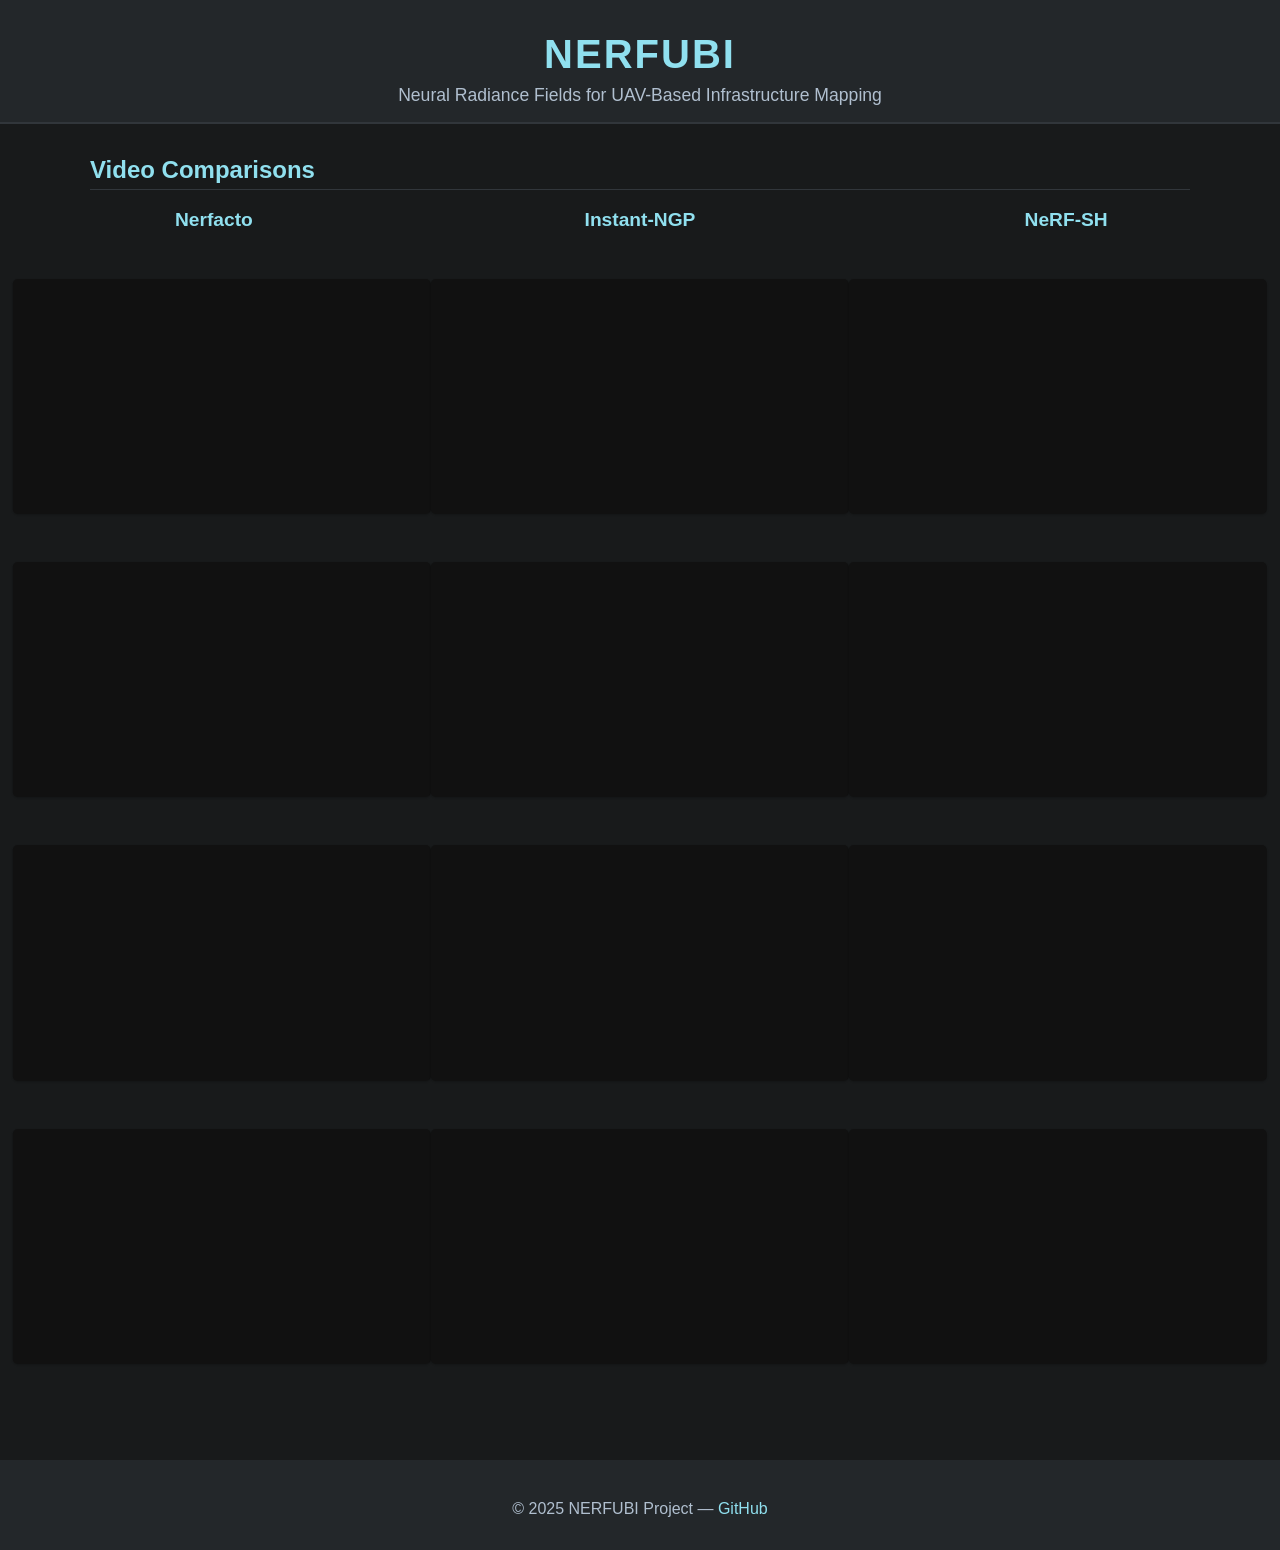
==== index.html @ c8dc612a "d" ====
<!DOCTYPE html>
<html lang="en">
<head>
    <meta charset="UTF-8">
    <meta name="viewport" content="width=device-width, initial-scale=1.0">
    <title>NERFUBI – NeRF Model Comparison</title>
    <link rel="stylesheet" href="styles.css">
    <script type="importmap">
    {
      "imports": {
        "three": "https://unpkg.com/three@0.154.0/build/three.module.js",
        "three/examples/jsm/controls/OrbitControls": "https://unpkg.com/three@0.154.0/examples/jsm/controls/OrbitControls.js",
        "three/examples/jsm/loaders/PLYLoader": "https://unpkg.com/three@0.154.0/examples/jsm/loaders/PLYLoader.js"
      }
    }
    </script>
</head>
<body>
    <header>
        <div class="header-content">
            <h1>NERFUBI</h1>
            <p class="subtitle">Neural Radiance Fields for UAV-Based Infrastructure Mapping</p>
        </div>

    </header>

    <main>
        

        <section id="videos">
            <h2>Video Comparisons</h2>
            <div class="video-comparison-table">
                <!-- Cabeçalho dos modelos -->
                <div class="video-row header">
                    <div> <strong>Nerfacto</strong> </div>
                    <div> <strong>Instant-NGP</strong> </div>
                    <div> <strong>NeRF-SH</strong> </div>
                </div>
                <!-- Cena 1 -->
                <div class="video-row">
                    <video muted playsinline poster="images/nerfacto-thumb.png" autoplay loop>
                        <source src="videos/nerfacto6fase_uno.mp4" type="video/mp4">
                    </video>
                    <video muted playsinline poster="images/instant-ngp-thumb.png" autoplay loop>
                        <source src="videos/instant-6fase_uno.mp4" type="video/mp4">
                    </video>
                    <video muted playsinline poster="images/nerfsh-thumb.png" autoplay loop>
                        <source src="videos/nerfsh-6fase_uno.mp4" type="video/mp4">
                    </video>
                </div>
                <!-- Cena 2 -->
                <div class="video-row">
                    <video muted playsinline poster="images/nerfacto-thumb.png" autoplay loop>
                        <source src="videos/nerfactoAviao2Min.mp4" type="video/mp4">
                    </video>
                    <video muted playsinline poster="images/instant-ngp-thumb.png" autoplay loop>
                        <source src="videos/instant-Aviao2Min.mp4" type="video/mp4">
                    </video>
                    <video muted playsinline poster="images/nerfsh-thumb.png" autoplay loop>
                        <source src="videos/nerfsh-Aviao2Min.mp4" type="video/mp4">
                    </video>
                </div>
                <!-- Cena 3 -->
                <div class="video-row">
                    <video muted playsinline poster="images/nerfacto-thumb.png" autoplay loop>
                        <source src="videos/nerfactoTorre.mp4" type="video/mp4">
                    </video>
                    <video muted playsinline poster="images/instant-ngp-thumb.png" autoplay loop>
                        <source src="videos/instant-torrestantonio.mp4" type="video/mp4">
                    </video>
                    <video muted playsinline poster="images/nerfsh-thumb.png" autoplay loop>
                        <source src="videos/nerfsh-TorreStAntonio.mp4" type="video/mp4">
                    </video>
                </div>
                <!-- Cena 4 -->
                <div class="video-row">
                    <video muted playsinline poster="images/nerfacto-thumb.png" autoplay loop>
                        <source src="videos/nerfacoIgreja.mp4" type="video/mp4">
                    </video>
                    <video muted playsinline poster="images/instant-ngp-thumb.png" autoplay loop>
                        <source src="videos/instant-igrejaUBI.mp4" type="video/mp4">
                    </video>
                    <video muted playsinline poster="images/nerfsh-thumb.png" autoplay loop>
                        <source src="videos/nerfsh-igrejaUBI.mp4" type="video/mp4">
                    </video>
                </div>
            </div>
        </section>
    </main>

    <footer>
        <p>&copy; 2025 NERFUBI Project &mdash; <a href="https://github.com/yourusername/nerf-model-comparison-site" target="_blank">GitHub</a></p>
    </footer>

<script>
document.addEventListener("DOMContentLoaded", function() {
    const videosSection = document.getElementById('videos');
    const videos = videosSection.querySelectorAll('video');
    let played = false;

    function playAllVideos() {
        if (played) return;
        videos.forEach(video => {
            video.currentTime = 0;
            video.play();
        });
        played = true;
    }

    // Usa IntersectionObserver para detetar quando a secção aparece no ecrã
    const observer = new IntersectionObserver(entries => {
        entries.forEach(entry => {
            if (entry.isIntersecting) {
                playAllVideos();
            }
        });
    }, { threshold: 0.3 });

    observer.observe(videosSection);
});
</script>
</body>
</html>
---- styles.css ----
body {
    font-family: 'Segoe UI', Arial, sans-serif;
    margin: 0;
    background: #181a1b;
    color: #f2f2f2;
}

header {
    background: #23272a;
    padding: 2rem 0 1rem 0;
    text-align: center;
    border-bottom: 2px solid #31363b;
}

.header-content h1 {
    margin: 0;
    font-size: 2.5rem;
    letter-spacing: 2px;
    color: #90e0ef;
}

.subtitle {
    margin: 0.5rem 0 0 0;
    font-size: 1.1rem;
    color: #b0bfcf;
}

nav {
    margin-top: 1rem;
}

nav a {
    color: #90e0ef;
    margin: 0 1.5rem;
    text-decoration: none;
    font-weight: bold;
    font-size: 1.1rem;
    transition: color 0.2s;
}

nav a:hover {
    color: #48cae4;
}

main {
    max-width: 1100px;
    margin: 2rem auto;
    padding: 0 1rem;
}

section {
    margin-bottom: 3rem;
}

h2 {
    color: #90e0ef;
    border-bottom: 1px solid #31363b;
    padding-bottom: 0.3rem;
    margin-bottom: 1.2rem;
}

.comparison-row {
    display: flex;
    gap: 2rem;
    justify-content: center;
    flex-wrap: wrap;
}

.comparison-row div {
    background: #23272a;
    border-radius: 10px;
    padding: 1rem;
    text-align: center;
    box-shadow: 0 2px 8px #0004;
    min-width: 250px;
    flex: 1 1 250px;
}

.comparison-row img, .comparison-row video {
    max-width: 320px;
    border-radius: 8px;
    margin-top: 0.5rem;
    background: #111;
    box-shadow: 0 1px 6px #0006;
}

#mesh-container {
    width: 100%;
    max-width: 600px;
    height: 400px;
    margin: 0 auto;
    background: #111;
    border-radius: 10px;
    box-shadow: 0 2px 8px #0004;
}

.mesh-note {
    text-align: center;
    color: #aaa;
    font-size: 0.95em;
    margin-top: 0.5rem;
}

footer {
    background: #23272a;
    color: #b0bfcf;
    text-align: center;
    padding: 1.5rem 0 1rem 0;
    margin-top: 2rem;
    font-size: 1em;
}

footer a {
    color: #90e0ef;
    text-decoration: none;
}

footer a:hover {
    text-decoration: underline;
}

.video-comparison-table {
    display: flex;
    flex-direction: column;
    gap: 0;
    margin-bottom: 0;
    width: 98vw;  
    max-width: 100vw;
    margin-left: 50%;
    transform: translateX(-50%);
    padding: 0;
}

.video-row {
    display: flex;
    gap: 0;
    justify-content: center;
    align-items: center;
    margin-bottom: 3rem;
    width: 100%;
}

.video-row.header {
    font-size: 1.2rem;
    color: #90e0ef;
    text-align: center;
    gap: 1.5rem;
}

.video-row > div {
    flex: 1 1 0;
}

.video-row video {
    width: 100%;
    max-width: 1000px;
    min-width: 400px;
    aspect-ratio: 16/9;
    height: auto;
    border-radius: 5px;
    background: #111;
    box-shadow: 0 1px 2px #0003; /* ainda mais reduzido */
    margin-bottom: 0;
    object-fit: cover;
    display: block;
}
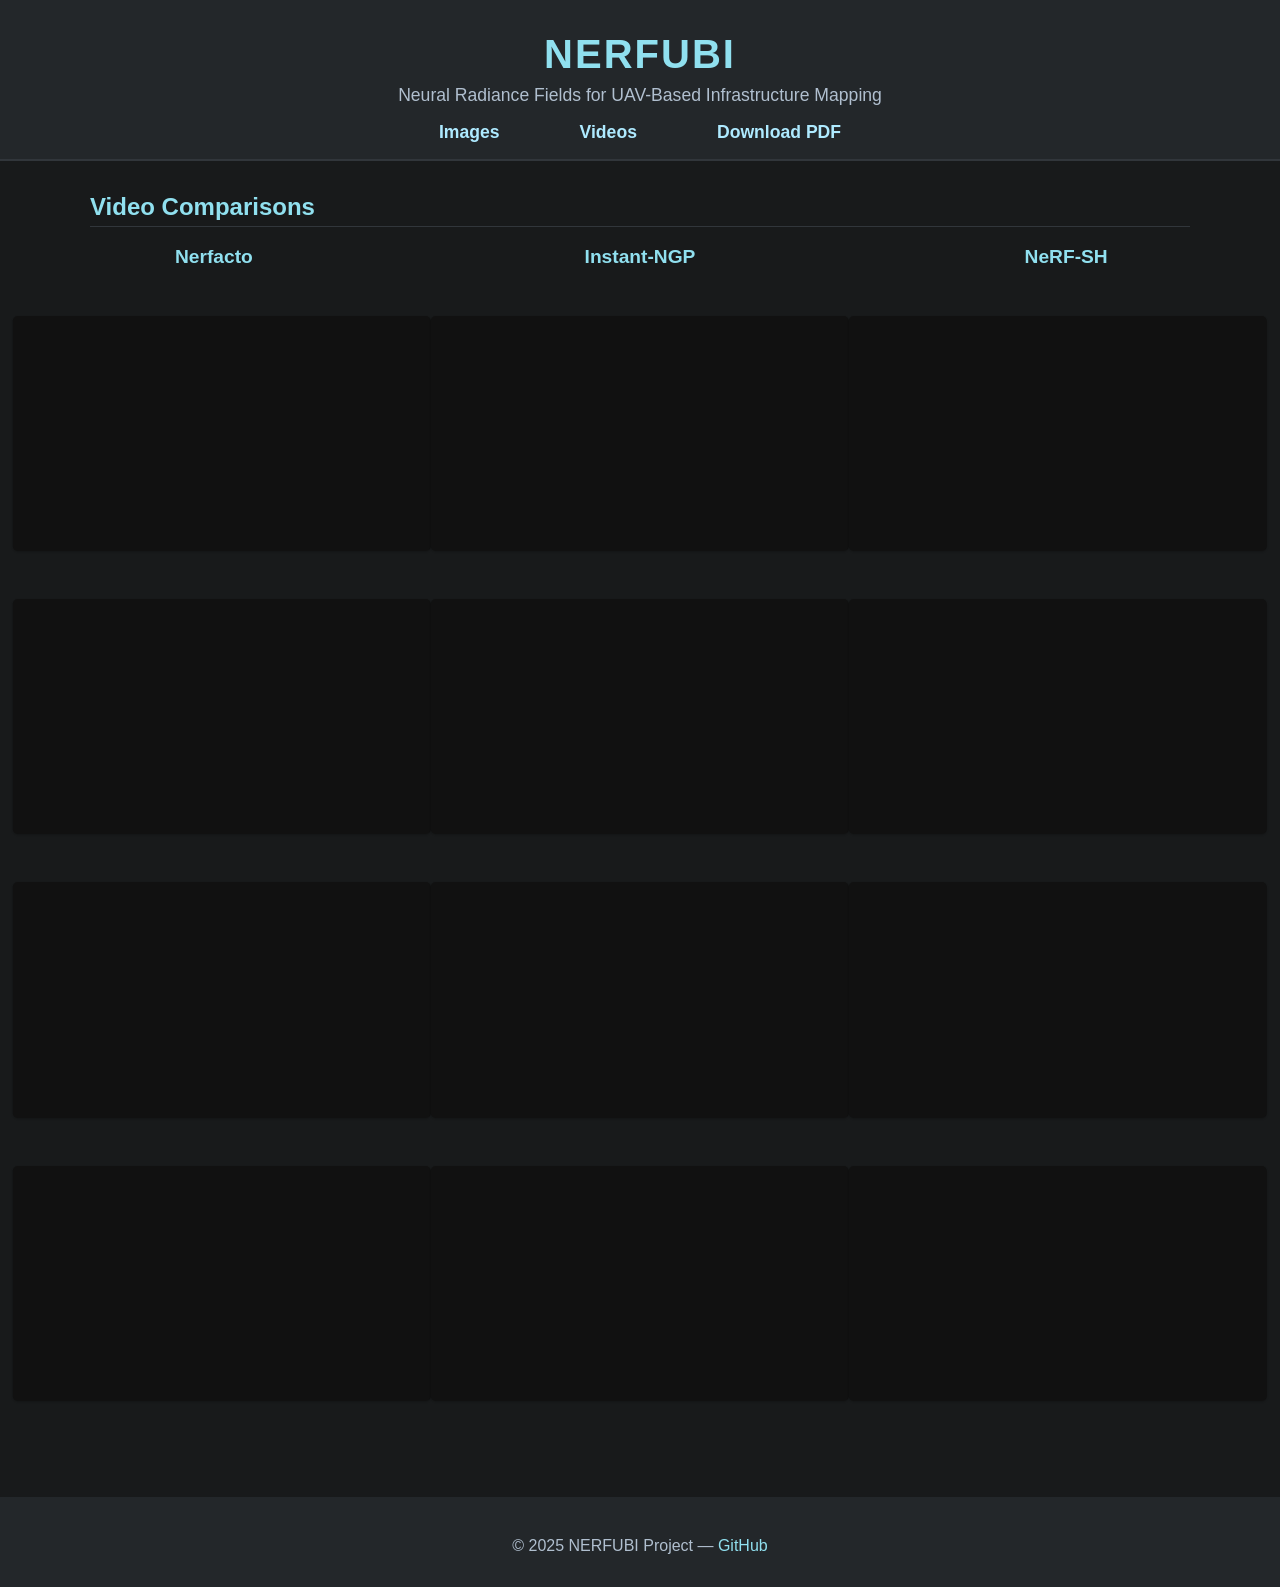
==== commit e5d979e5: "images forgotten" ====
--- a/index.html
+++ b/index.html
@@ -22,8 +22,17 @@
             <p class="subtitle">Neural Radiance Fields for UAV-Based Infrastructure Mapping</p>
         </div>
 
+        <nav>
+            <a href="images.html" target="_blank">Images</a>
+            <a href="#videos">Videos</a>
+            <a href="49731_66.pdf" download>Download PDF </a>
+
+        </nav>
+
+
     </header>
 
+    
     <main>
         
 
@@ -89,7 +98,7 @@
     </main>
 
     <footer>
-        <p>&copy; 2025 NERFUBI Project &mdash; <a href="https://github.com/yourusername/nerf-model-comparison-site" target="_blank">GitHub</a></p>
+        <p>&copy; 2025 NERFUBI Project &mdash; <a href="https://github.com/Ydigit" target="_blank">GitHub</a></p>
     </footer>
 
 <script>
--- a/styles.css
+++ b/styles.css
@@ -164,3 +164,18 @@
     object-fit: cover;
     display: block;
 }
+
+
+nav {
+    display: flex;
+    justify-content: center;
+    gap: 2em; /* espaçamento entre links */
+    margin-top: 1em;
+}
+
+nav a {
+    text-decoration: none;
+    color: #aeeaff;
+    font-weight: bold;
+    font-size: 1.1em;
+}
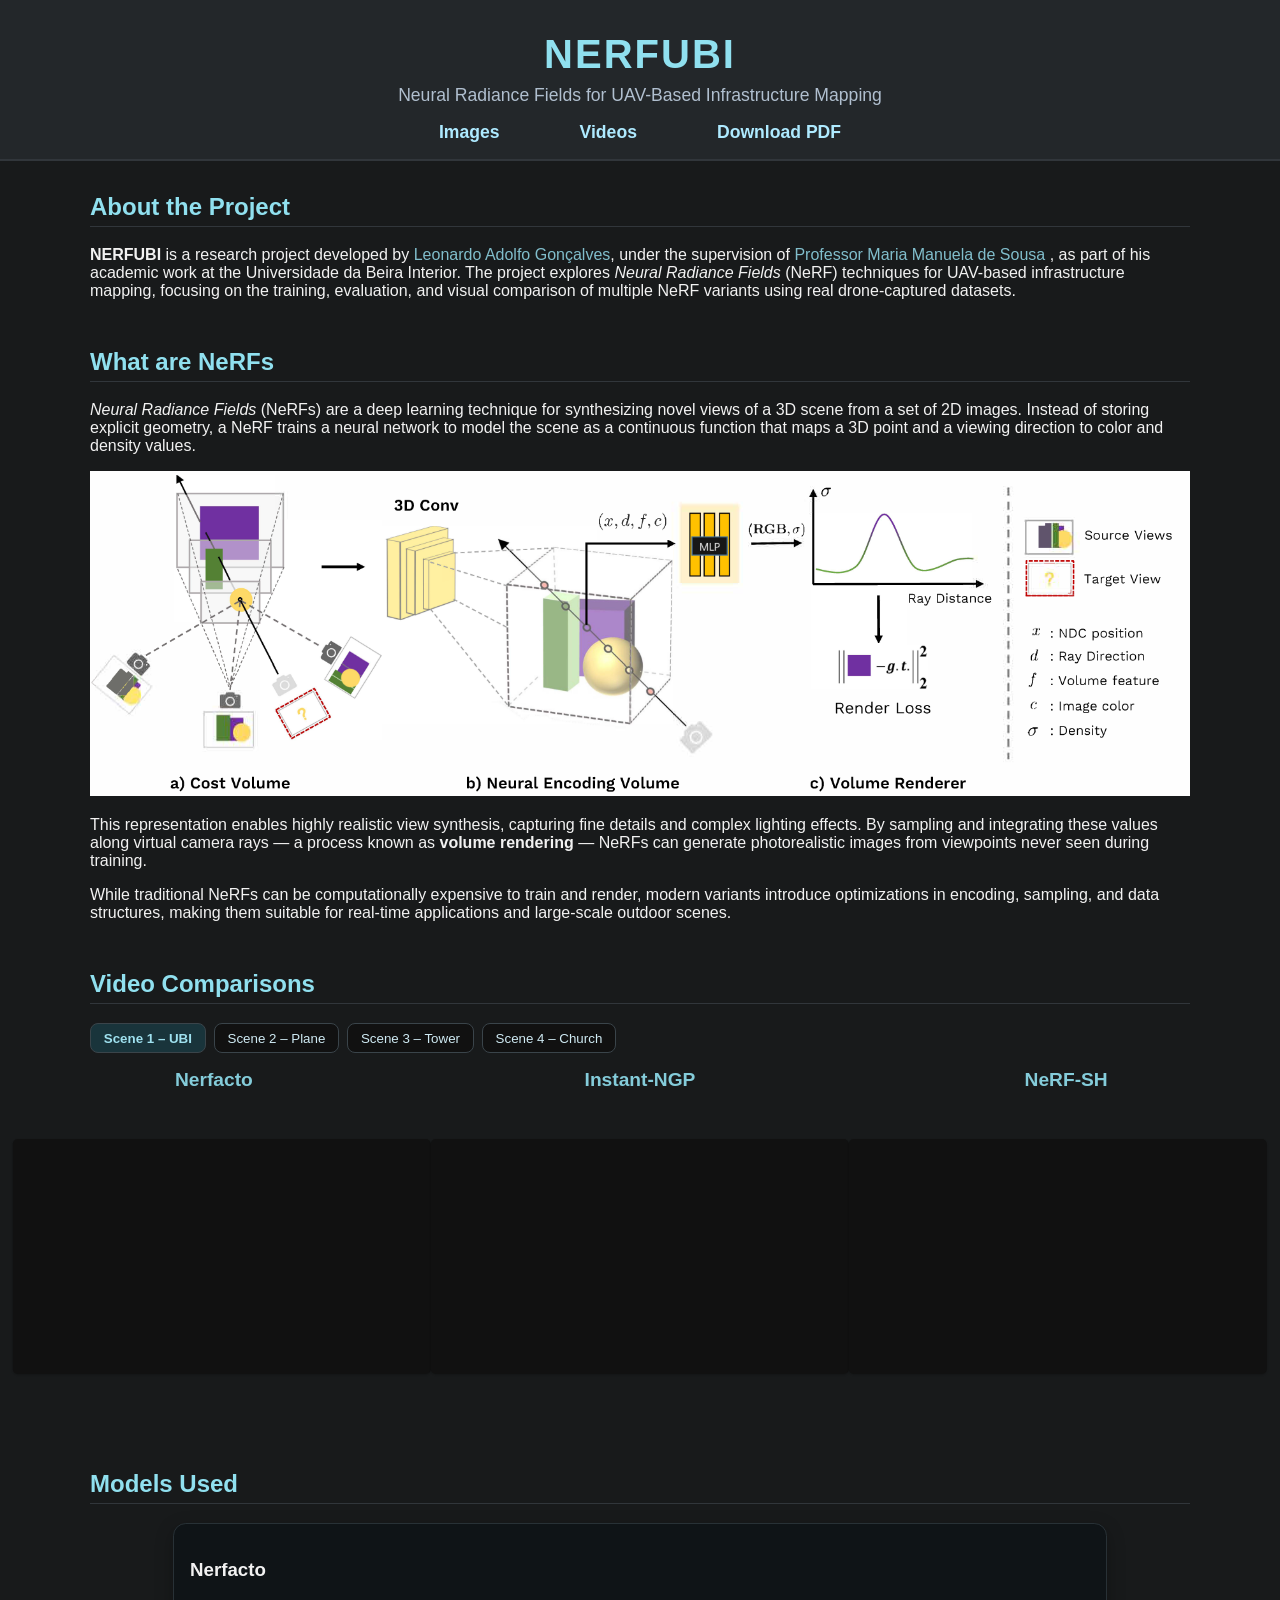
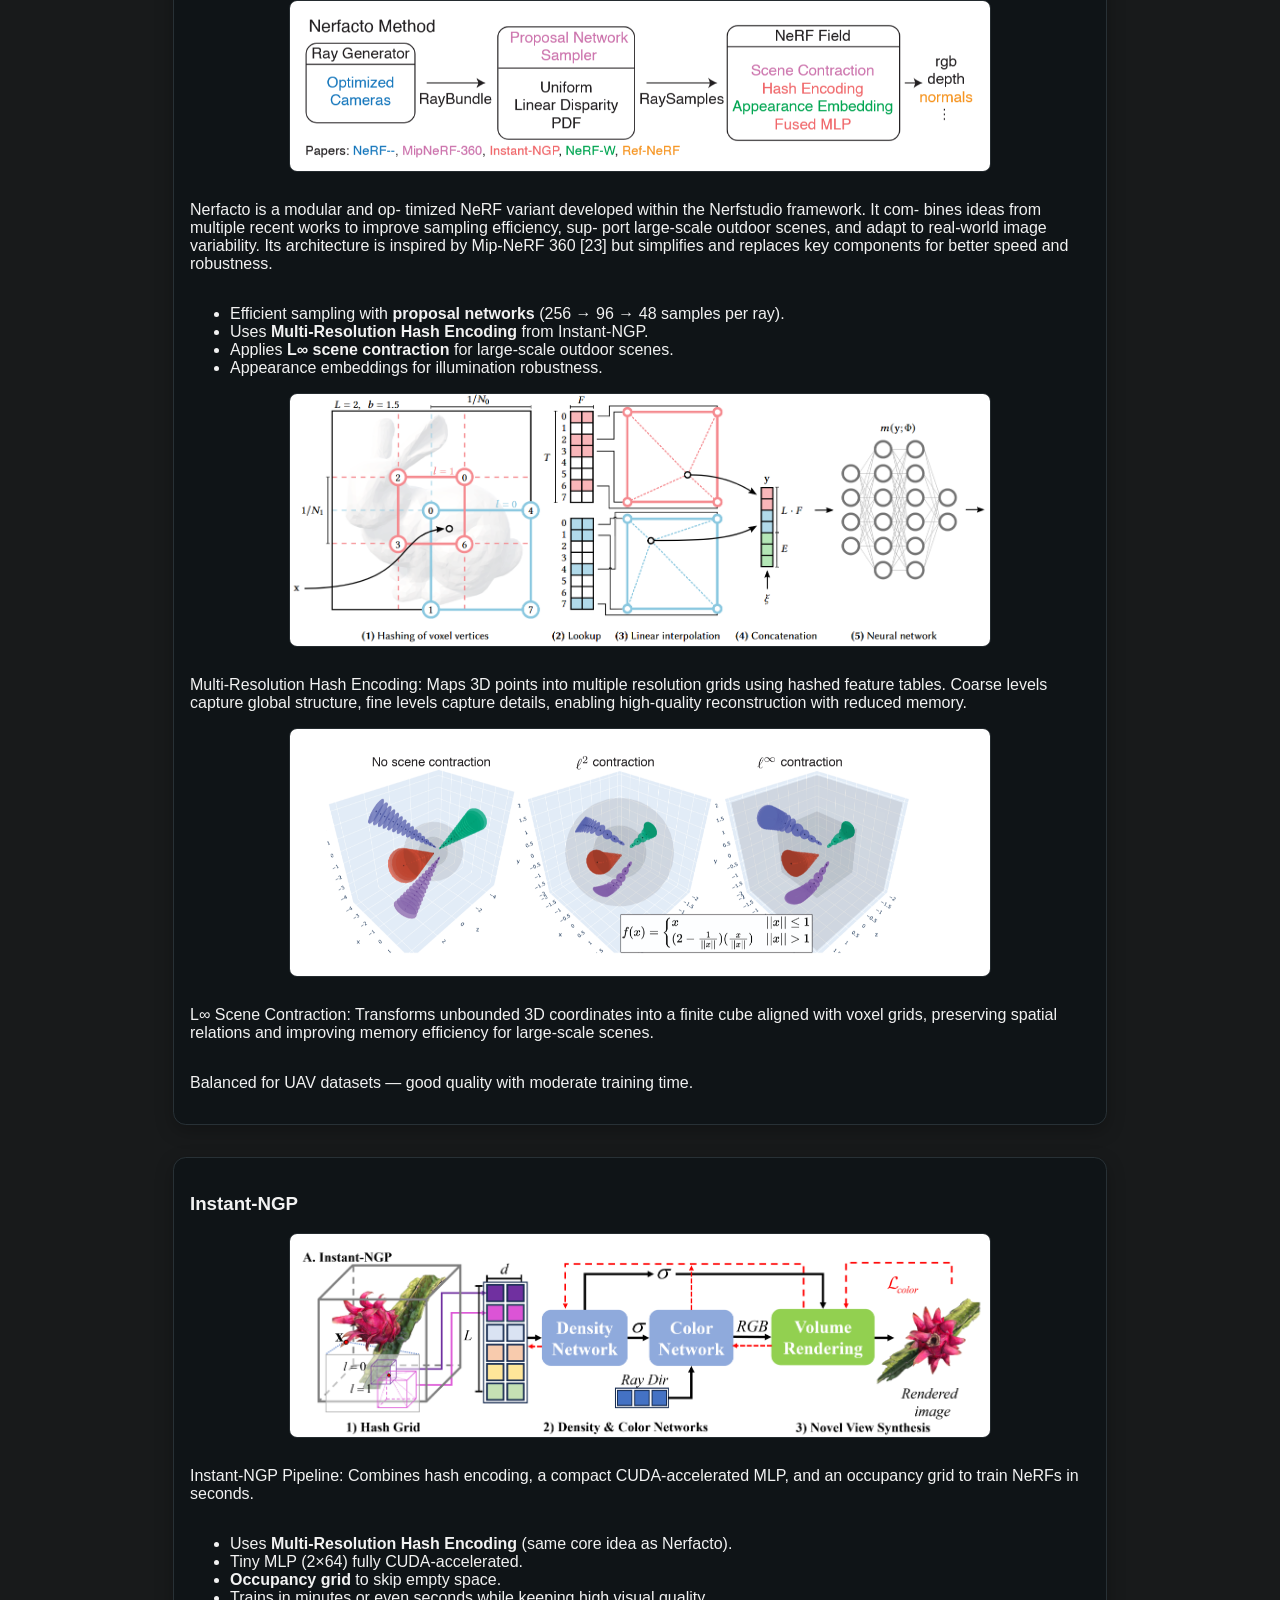
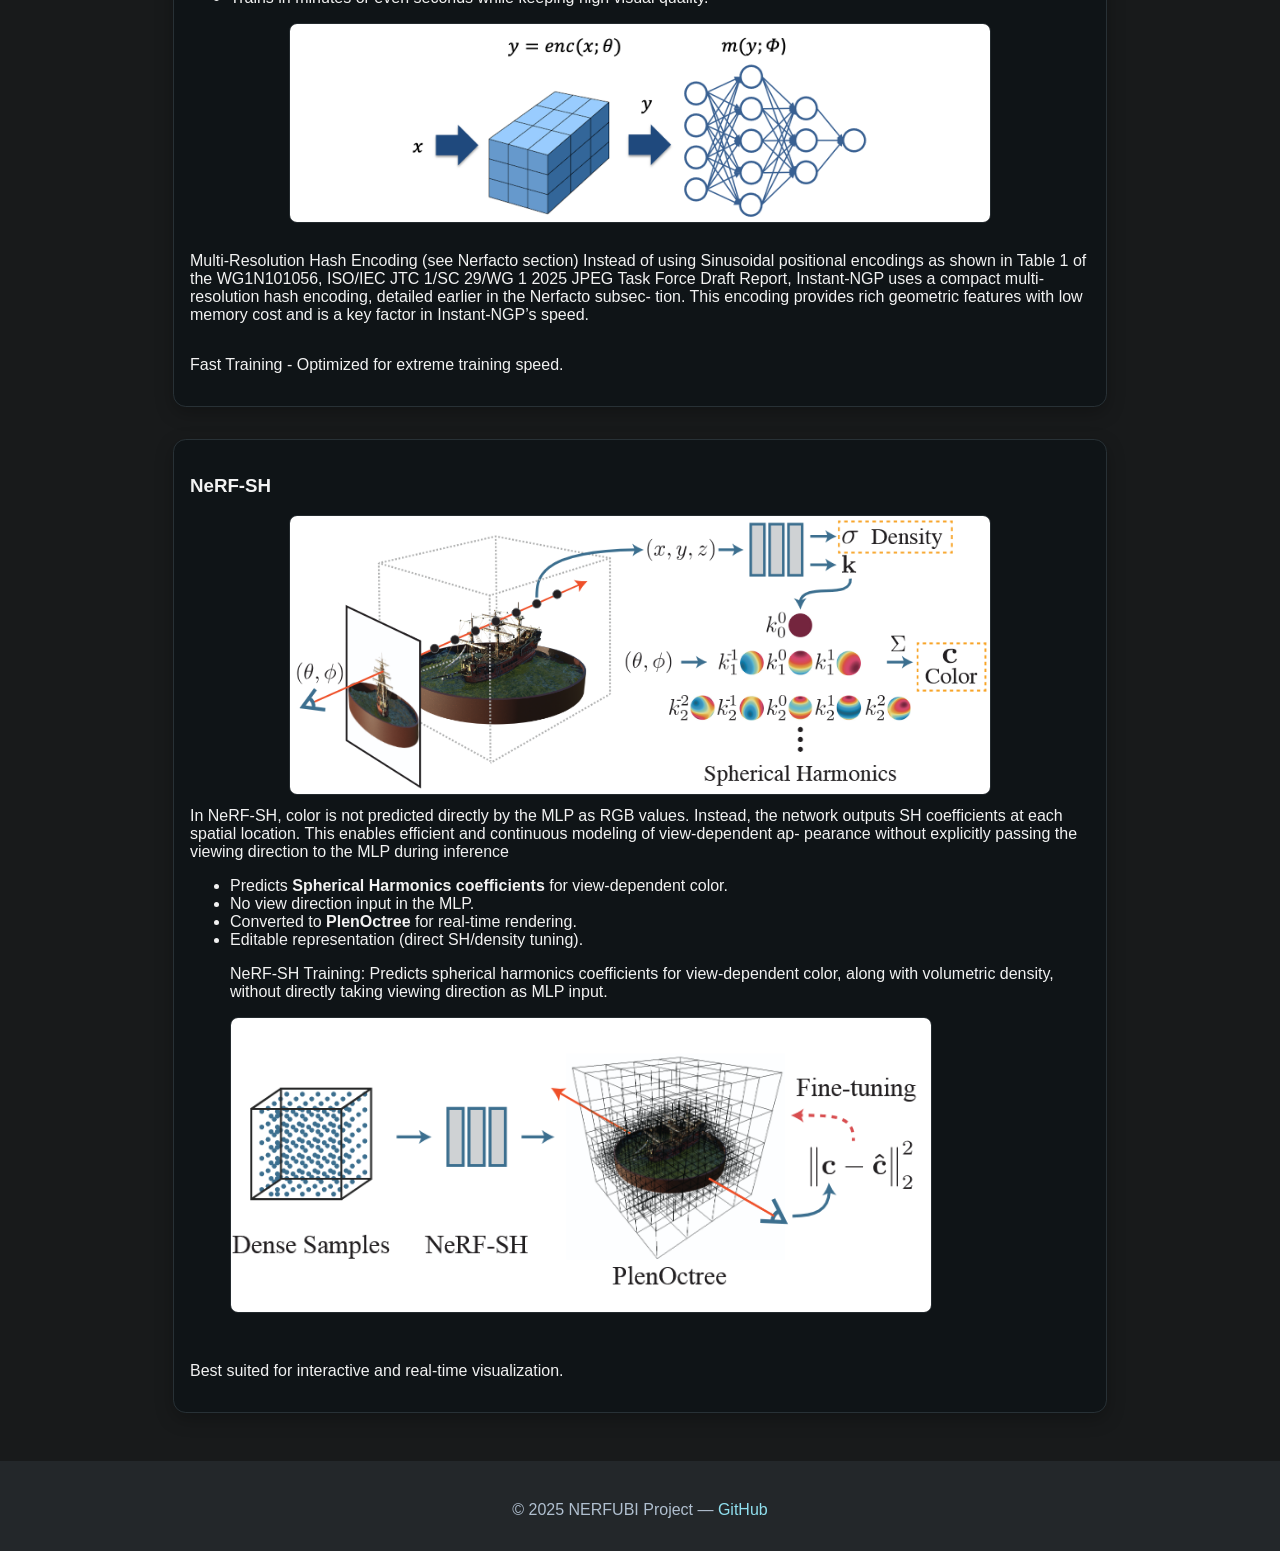
==== commit b51be659: "added img and expl" ====
--- a/index.html
+++ b/index.html
@@ -1,132 +1,309 @@
 <!DOCTYPE html>
 <html lang="en">
 <head>
-    <meta charset="UTF-8">
-    <meta name="viewport" content="width=device-width, initial-scale=1.0">
-    <title>NERFUBI – NeRF Model Comparison</title>
-    <link rel="stylesheet" href="styles.css">
-    <script type="importmap">
-    {
-      "imports": {
-        "three": "https://unpkg.com/three@0.154.0/build/three.module.js",
-        "three/examples/jsm/controls/OrbitControls": "https://unpkg.com/three@0.154.0/examples/jsm/controls/OrbitControls.js",
-        "three/examples/jsm/loaders/PLYLoader": "https://unpkg.com/three@0.154.0/examples/jsm/loaders/PLYLoader.js"
-      }
+  <meta charset="UTF-8" />
+  <meta name="viewport" content="width=device-width, initial-scale=1.0"/>
+  <title>NERFUBI – NeRF Model Comparison</title>
+  <link rel="stylesheet" href="styles.css"/>
+
+  <!-- (mantive o importmap se precisares noutras páginas) -->
+  <script type="importmap">
+  {
+    "imports": {
+      "three": "https://unpkg.com/three@0.154.0/build/three.module.js",
+      "three/examples/jsm/controls/OrbitControls": "https://unpkg.com/three@0.154.0/examples/jsm/controls/OrbitControls.js",
+      "three/examples/jsm/loaders/PLYLoader": "https://unpkg.com/three@0.154.0/examples/jsm/loaders/PLYLoader.js"
     }
-    </script>
+  }
+  </script>
+
+  <!-- pequenos estilos para as tabs -->
+  <style>
+    .scene-tabs{display:flex;gap:.5rem;flex-wrap:wrap;margin:1rem 0}
+    .scene-tabs .tab{padding:.4rem .8rem;border:1px solid #3a444a;border-radius:.5rem;background:#111;color:#cfeaf3;cursor:pointer}
+    .scene-tabs .tab.active{background:#19343b;color:#9fe1ef;font-weight:700}
+    .video-row.header{font-weight:700;opacity:.9}
+  </style>
 </head>
 <body>
-    <header>
-        <div class="header-content">
-            <h1>NERFUBI</h1>
-            <p class="subtitle">Neural Radiance Fields for UAV-Based Infrastructure Mapping</p>
-        </div>
-
-        <nav>
-            <a href="images.html" target="_blank">Images</a>
-            <a href="#videos">Videos</a>
-            <a href="49731_66.pdf" download>Download PDF </a>
-
-        </nav>
-
-
-    </header>
-
-    
-    <main>
+<header>
+  <div class="header-content">
+    <h1>NERFUBI</h1>
+    <p class="subtitle">Neural Radiance Fields for UAV-Based Infrastructure Mapping</p>
+  </div>
+  <nav>
+    <a href="images.html" target="_blank">Images</a>
+    <a href="index.html">Videos</a>
+    <a href="49731_66.pdf" download>Download PDF</a>
+  </nav>
+</header>
+
+<main>
+
+<section id="intro">
+  <h2>About the Project</h2>
+<p>
+  <strong>NERFUBI</strong> is a research project developed by 
+  <a href="https://www.linkedin.com/in/leonardo-gon%C3%A7alves-0869631b1/">Leonardo Adolfo Gonçalves</a>, 
+  under the supervision of 
+  <a href="https://cienciavitae.pt/0515-7E9C-B97F" target="_blank" rel="noopener noreferrer">
+    Professor Maria Manuela de Sousa
+  </a>, 
+  as part of his academic work at the Universidade da Beira Interior. 
+  The project explores <em>Neural Radiance Fields</em> (NeRF) techniques for UAV-based infrastructure mapping, 
+  focusing on the training, evaluation, and visual comparison of multiple NeRF variants using real drone-captured datasets.
+</p>
+</section>
+<section id="nerfexpl">
+  <h2>What are NeRFs</h2>
+  <p>
+    <em>Neural Radiance Fields</em> (NeRFs) are a deep learning technique for synthesizing novel views of a 3D scene from a set of 2D images. 
+    Instead of storing explicit geometry, a NeRF trains a neural network to model the scene as a continuous function that maps a 3D point and a viewing direction to color and density values.
+  </p>
+  <img src="models/pipeline.png">
+  <p>
+    This representation enables highly realistic view synthesis, capturing fine details and complex lighting effects. 
+    By sampling and integrating these values along virtual camera rays — a process known as <strong>volume rendering</strong> — NeRFs can generate photorealistic images from viewpoints never seen during training.
+  </p>
+  <p>
+    While traditional NeRFs can be computationally expensive to train and render, modern variants introduce optimizations in encoding, sampling, and data structures, 
+    making them suitable for real-time applications and large-scale outdoor scenes.
+  </p>
+</section>
+
+
+
+  <section id="videos">
+    <h2>Video Comparisons</h2>
+
+    <!-- Tabs para escolher a cena -->
+    <div class="scene-tabs">
+      <button class="tab active" data-scene="1">Scene 1 – UBI</button>
+      <button class="tab" data-scene="2">Scene 2 – Plane</button>
+      <button class="tab" data-scene="3">Scene 3 – Tower</button>
+      <button class="tab" data-scene="4">Scene 4 – Church</button>
+    </div>
+
+    <div class="video-comparison-table">
+      <!-- Cabeçalho dos modelos -->
+      <div class="video-row header">
+        <div><strong>Nerfacto</strong></div>
+        <div><strong>Instant-NGP</strong></div>
+        <div><strong>NeRF-SH</strong></div>
+      </div>
+
+      <!-- Cena 1 -->
+      <div class="video-row" data-scene="1">
+        <video class="cmp-video" muted playsinline loop preload="none"
+               poster="images/nerfacto-thumb.png" data-src="videos/nerfacto6fase_uno.mp4"></video>
+        <video class="cmp-video" muted playsinline loop preload="none"
+               poster="images/instant-ngp-thumb.png" data-src="videos/instant-6fase_uno.mp4"></video>
+        <video class="cmp-video" muted playsinline loop preload="none"
+               poster="images/nerfsh-thumb.png" data-src="videos/nerfsh-6fase_uno.mp4"></video>
+      </div>
+
+      <!-- Cena 2 -->
+      <div class="video-row" data-scene="2">
+        <video class="cmp-video" muted playsinline loop preload="none"
+               poster="images/nerfacto-thumb.png" data-src="videos/nerfactoAviao2Min.mp4"></video>
+        <video class="cmp-video" muted playsinline loop preload="none"
+               poster="images/instant-ngp-thumb.png" data-src="videos/instant-Aviao2Min.mp4"></video>
+        <video class="cmp-video" muted playsinline loop preload="none"
+               poster="images/nerfsh-thumb.png" data-src="videos/nerfsh-Aviao2Min.mp4"></video>
+      </div>
+
+      <!-- Cena 3 -->
+      <div class="video-row" data-scene="3">
+        <video class="cmp-video" muted playsinline loop preload="none"
+               poster="images/nerfacto-thumb.png" data-src="videos/nerfactoTorre.mp4"></video>
+        <video class="cmp-video" muted playsinline loop preload="none"
+               poster="images/instant-ngp-thumb.png" data-src="videos/instant-torrestantonio.mp4"></video>
+        <video class="cmp-video" muted playsinline loop preload="none"
+               poster="images/nerfsh-thumb.png" data-src="videos/nerfsh-TorreStAntonio.mp4"></video>
+      </div>
+
+      <!-- Cena 4 -->
+      <div class="video-row" data-scene="4">
+        <video class="cmp-video" muted playsinline loop preload="none"
+               poster="images/nerfacto-thumb.png" data-src="videos/nerfacoIgreja.mp4"></video>
+        <video class="cmp-video" muted playsinline loop preload="none"
+               poster="images/instant-ngp-thumb.png" data-src="videos/instant-igrejaUBI.mp4"></video>
+        <video class="cmp-video" muted playsinline loop preload="none"
+               poster="images/nerfsh-thumb.png" data-src="videos/nerfsh-igrejaUBI.mp4"></video>
+      </div>
+    </div>
+  </section>
+
+
+  <section id="models" aria-labelledby="models-title">
+  <h2 id="models-title">Models Used</h2>
+
+  <div class="model-grid">
+    <!-- Nerfacto -->
+    <article class="model-card">
+      
+      <h3>Nerfacto</h3>
+      <img src="models/nerfacto-workflow.png" alt="Nerfacto Pipeline">
+      <p>
+        Nerfacto is a modular and op-
+        timized NeRF variant developed within the Nerfstudio framework. It com-
+        bines ideas from multiple recent works to improve sampling efficiency, sup-
+        port large-scale outdoor scenes, and adapt to real-world image variability. Its
+        architecture is inspired by Mip-NeRF 360 [23] but simplifies and replaces key
+        components for better speed and robustness.
+      </p>
+      <ul>
+        <li>Efficient sampling with <strong>proposal networks</strong> (256 → 96 → 48 samples per ray).</li>
+        <li>Uses <strong>Multi-Resolution Hash Encoding</strong> from Instant-NGP.</li>
+        <li>Applies <strong>L∞ scene contraction</strong> for large-scale outdoor scenes.</li>
+        <li>Appearance embeddings for illumination robustness.</li>
+      </ul>
+      <img src="models/HashEnconding.png" alt="Multi-Resolution Hash Encoding" loading="lazy">
+      <p>Multi-Resolution Hash Encoding: Maps 3D points into multiple resolution grids using hashed feature tables.
+         Coarse levels capture global structure, fine levels capture details, enabling high-quality reconstruction with reduced memory.</p>
+      <img src="models/SceneContraction.png" alt="L∞ Scene Contraction" loading="lazy">
+      <p>
+        L∞ Scene Contraction: Transforms unbounded 3D coordinates into a finite cube aligned with voxel grids, preserving spatial relations and improving memory efficiency for large-scale scenes.
+      </p>
+      <p class="tagline">Balanced for UAV datasets — good quality with moderate training time.</p>
+    </article>
+
+    <!-- Instant-NGP -->
+    <article class="model-card">
         
-
-        <section id="videos">
-            <h2>Video Comparisons</h2>
-            <div class="video-comparison-table">
-                <!-- Cabeçalho dos modelos -->
-                <div class="video-row header">
-                    <div> <strong>Nerfacto</strong> </div>
-                    <div> <strong>Instant-NGP</strong> </div>
-                    <div> <strong>NeRF-SH</strong> </div>
-                </div>
-                <!-- Cena 1 -->
-                <div class="video-row">
-                    <video muted playsinline poster="images/nerfacto-thumb.png" autoplay loop>
-                        <source src="videos/nerfacto6fase_uno.mp4" type="video/mp4">
-                    </video>
-                    <video muted playsinline poster="images/instant-ngp-thumb.png" autoplay loop>
-                        <source src="videos/instant-6fase_uno.mp4" type="video/mp4">
-                    </video>
-                    <video muted playsinline poster="images/nerfsh-thumb.png" autoplay loop>
-                        <source src="videos/nerfsh-6fase_uno.mp4" type="video/mp4">
-                    </video>
-                </div>
-                <!-- Cena 2 -->
-                <div class="video-row">
-                    <video muted playsinline poster="images/nerfacto-thumb.png" autoplay loop>
-                        <source src="videos/nerfactoAviao2Min.mp4" type="video/mp4">
-                    </video>
-                    <video muted playsinline poster="images/instant-ngp-thumb.png" autoplay loop>
-                        <source src="videos/instant-Aviao2Min.mp4" type="video/mp4">
-                    </video>
-                    <video muted playsinline poster="images/nerfsh-thumb.png" autoplay loop>
-                        <source src="videos/nerfsh-Aviao2Min.mp4" type="video/mp4">
-                    </video>
-                </div>
-                <!-- Cena 3 -->
-                <div class="video-row">
-                    <video muted playsinline poster="images/nerfacto-thumb.png" autoplay loop>
-                        <source src="videos/nerfactoTorre.mp4" type="video/mp4">
-                    </video>
-                    <video muted playsinline poster="images/instant-ngp-thumb.png" autoplay loop>
-                        <source src="videos/instant-torrestantonio.mp4" type="video/mp4">
-                    </video>
-                    <video muted playsinline poster="images/nerfsh-thumb.png" autoplay loop>
-                        <source src="videos/nerfsh-TorreStAntonio.mp4" type="video/mp4">
-                    </video>
-                </div>
-                <!-- Cena 4 -->
-                <div class="video-row">
-                    <video muted playsinline poster="images/nerfacto-thumb.png" autoplay loop>
-                        <source src="videos/nerfacoIgreja.mp4" type="video/mp4">
-                    </video>
-                    <video muted playsinline poster="images/instant-ngp-thumb.png" autoplay loop>
-                        <source src="videos/instant-igrejaUBI.mp4" type="video/mp4">
-                    </video>
-                    <video muted playsinline poster="images/nerfsh-thumb.png" autoplay loop>
-                        <source src="videos/nerfsh-igrejaUBI.mp4" type="video/mp4">
-                    </video>
-                </div>
-            </div>
-        </section>
-    </main>
-
-    <footer>
-        <p>&copy; 2025 NERFUBI Project &mdash; <a href="https://github.com/Ydigit" target="_blank">GitHub</a></p>
-    </footer>
+        <h3>Instant-NGP</h3>
+        <img src="models/Instant-ngp-pipeline.png" alt="Instant-NGP pipeline" loading="lazy">
+        <p>Instant-NGP Pipeline: Combines hash encoding, a compact CUDA-accelerated MLP, and an occupancy grid to train NeRFs in seconds.</p> 
+        <ul>
+        <li>Uses <strong>Multi-Resolution Hash Encoding</strong> (same core idea as Nerfacto).</li>
+        <li>Tiny MLP (2×64) fully CUDA-accelerated.</li>
+        <li><strong>Occupancy grid</strong> to skip empty space.</li>
+        <li>Trains in minutes or even seconds while keeping high visual quality.</li>
+      </ul>
+      <img src="models/instant.png" alt="Instant" loading="lazy">
+      <p>
+        Multi-Resolution Hash Encoding (see Nerfacto section)
+        Instead of using Sinusoidal positional encodings as shown in Table 1
+        of the WG1N101056, ISO/IEC JTC 1/SC 29/WG 1 2025 JPEG Task Force Draft Report, Instant-NGP uses a compact
+        multi-resolution hash encoding, detailed earlier in the Nerfacto subsec-
+        tion. This encoding provides rich geometric features
+        with low memory cost and is a key factor in Instant-NGP’s speed.
+      </p>
+      <p class="tagline">Fast Training - Optimized for extreme training speed.</p>
+    </article>
+
+    <!-- NeRF-SH -->
+    <article class="model-card">
+        <h3>NeRF-SH</h3>
+        <img src="models/nerf-sh-training.png" alt="NeRF-SH training" loading="lazy">
+        In NeRF-SH, color is not predicted directly by the MLP as RGB values.
+        Instead, the network outputs SH coefficients at each spatial location.
+        This enables efficient and continuous modeling of view-dependent ap-
+        pearance without explicitly passing the viewing direction to the MLP
+        during inference
+        <ul>
+            <li>Predicts <strong>Spherical Harmonics coefficients</strong> for view-dependent color.</li>
+            <li>No view direction input in the MLP.</li>
+            <li>Converted to <strong>PlenOctree</strong> for real-time rendering.</li>
+            <li>Editable representation (direct SH/density tuning).</li>
+            <p>NeRF-SH Training: Predicts spherical harmonics coefficients for view-dependent color, along with volumetric density, without directly taking viewing direction as MLP input.</p>
+            <img src="models/conversion-to-plenOctree.png" alt="Conversion to PlenOctree" loading="lazy">
+
+      </ul>
+      <p class="tagline">Best suited for interactive and real-time visualization.</p>
+    </article>
+  </div>
+</section>
+
+
+</main>
+
+<footer>
+  <p>&copy; 2025 NERFUBI Project &mdash; <a href="https://github.com/Ydigit" target="_blank">GitHub</a></p>
+</footer>
 
 <script>
-document.addEventListener("DOMContentLoaded", function() {
-    const videosSection = document.getElementById('videos');
-    const videos = videosSection.querySelectorAll('video');
-    let played = false;
-
-    function playAllVideos() {
-        if (played) return;
-        videos.forEach(video => {
-            video.currentTime = 0;
-            video.play();
+/*  Lazy-load com limite de concorrência + sincronização por linha + tabs por cena  */
+document.addEventListener("DOMContentLoaded", () => {
+  const rows = [...document.querySelectorAll(".video-row[data-scene]")];
+  const tabs = [...document.querySelectorAll(".scene-tabs .tab")];
+
+  // ===== Tabs (mostra só 1 cena de cada vez) =====
+  const showScene = (n) => {
+    rows.forEach(r => {
+      const on = r.dataset.scene === String(n);
+      r.style.display = on ? "" : "none";
+      if (!on) {
+        r.querySelectorAll("video").forEach(v => {
+          v.pause();
+          v.removeAttribute("src");
+          v.load();
+          v.dataset.loaded = "";
         });
-        played = true;
-    }
-
-    // Usa IntersectionObserver para detetar quando a secção aparece no ecrã
-    const observer = new IntersectionObserver(entries => {
-        entries.forEach(entry => {
-            if (entry.isIntersecting) {
-                playAllVideos();
-            }
-        });
-    }, { threshold: 0.3 });
-
-    observer.observe(videosSection);
+      }
+    });
+  };
+  tabs.forEach(b => b.addEventListener("click", () => {
+    tabs.forEach(t => t.classList.toggle("active", t === b));
+    showScene(b.dataset.scene);
+  }));
+  showScene(1); // cena inicial
+
+  // ===== Lazy-load de vídeos com máximo de 2 downloads =====
+  const maxConcurrent = 2;
+  let activeLoads = 0;
+  const queue = [];
+
+  const mountSrc = (v) => {
+    if (v.dataset.loaded || !v.dataset.src) return;
+
+    const doLoad = () => {
+      activeLoads++;
+      v.src = v.dataset.src;
+      v.dataset.loaded = "1";
+      v.load();
+      v.addEventListener("canplay", () => { v.play().catch(()=>{}); }, { once:true });
+      v.addEventListener("loadeddata", () => {
+        activeLoads = Math.max(0, activeLoads - 1);
+        if (queue.length) queue.shift()();
+      }, { once:true });
+    };
+
+    activeLoads < maxConcurrent ? doLoad() : queue.push(doLoad);
+  };
+
+  const unmountSrc = (v) => {
+    if (!v.dataset.loaded) return;
+    v.pause();
+    v.removeAttribute("src");
+    v.load(); // liberta buffer
+    v.dataset.loaded = "";
+  };
+
+  const io = new IntersectionObserver((entries) => {
+    entries.forEach(e => {
+      const v = e.target;
+      if (e.isIntersecting) mountSrc(v);
+      else unmountSrc(v);
+    });
+  }, { threshold: 0.2 });
+
+  document.querySelectorAll("video.cmp-video").forEach(v => io.observe(v));
+
+  // ===== Sincronização por linha (o 1º da linha é mestre) =====
+  rows.forEach(row => {
+    const vs = [...row.querySelectorAll("video")];
+    if (vs.length < 2) return;
+    const master = vs[0];
+
+    master.addEventListener("play",  () => vs.slice(1).forEach(v => v.play().catch(()=>{})));
+    master.addEventListener("pause", () => vs.slice(1).forEach(v => v.pause()));
+    master.addEventListener("seeking", () => {
+      const t = master.currentTime;
+      vs.slice(1).forEach(v => { if (Math.abs(v.currentTime - t) > 0.08) v.currentTime = t; });
+    });
+  });
 });
 </script>
 </body>
-</html>+</html>
--- a/styles.css
+++ b/styles.css
@@ -179,3 +179,51 @@
     font-weight: bold;
     font-size: 1.1em;
 }
+.model-grid {
+  display: flex;
+  flex-direction: column; /* vertical stacking */
+  gap: 2rem; /* space between model cards */
+}
+
+.model-card {
+  display: flex;
+  flex-direction: column;
+  background: #0f1417;
+  border: 1px solid #283136;
+  border-radius: .8rem;
+  padding: 1rem;
+  box-shadow: 0 6px 18px rgba(0,0,0,.25);
+  max-width: 900px; /* centralize */
+  margin: 0 auto;
+}
+
+.model-card img {
+  width: 90%; /* smaller than full width */
+  max-width: 700px; /* cap size */
+  height: auto;
+  aspect-ratio: auto;
+  object-fit: contain;
+  background: #0b0e10;
+  border: 1px solid #242b2f;
+  border-radius: .5rem;
+  margin: 0 auto 0.8rem; /* center image and add space below */
+}
+
+
+main a:link,
+
+main a:visited{
+    color: #81becc;
+    text-decoration: none;
+}
+main a:hover,
+main a:focus{
+    color: #587c85;
+    text-decoration: underline;
+}
+
+main img{
+    width: 100%;
+    height: auto;
+    margin: 0 auto;
+}
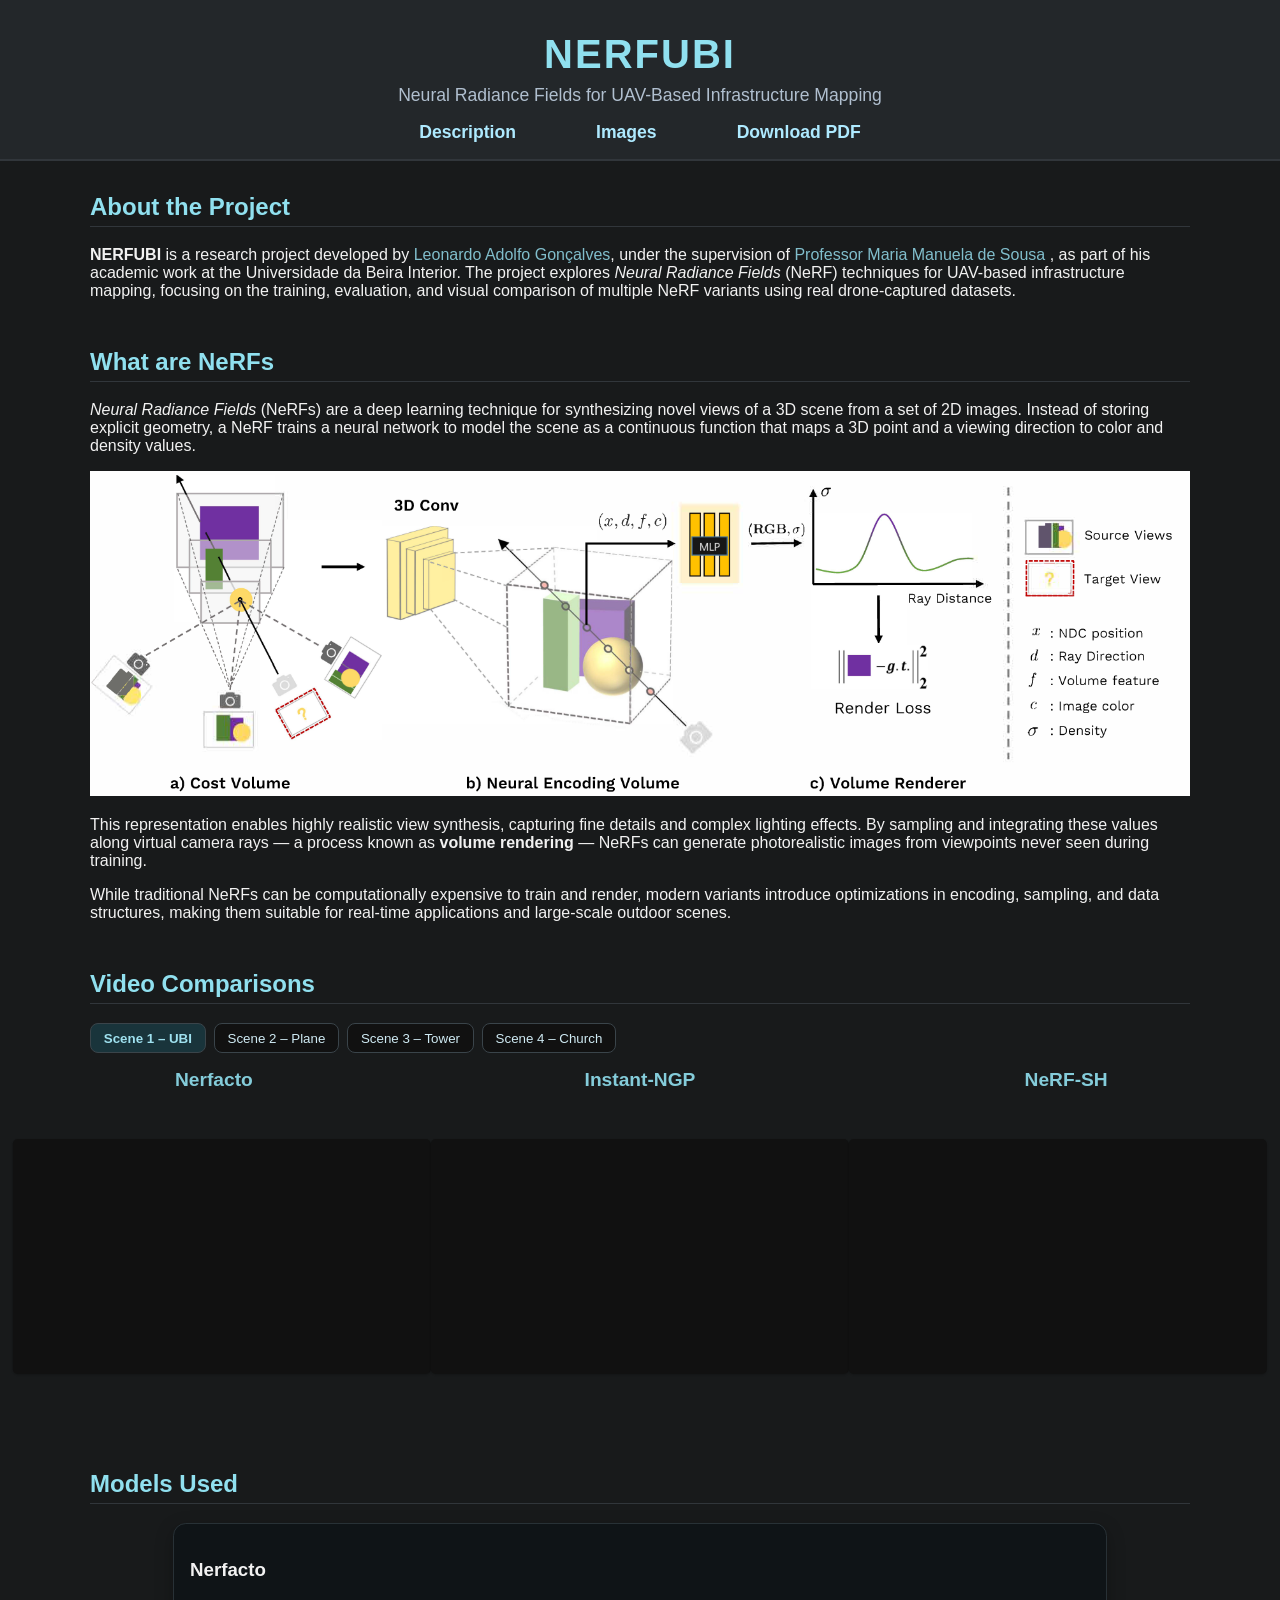
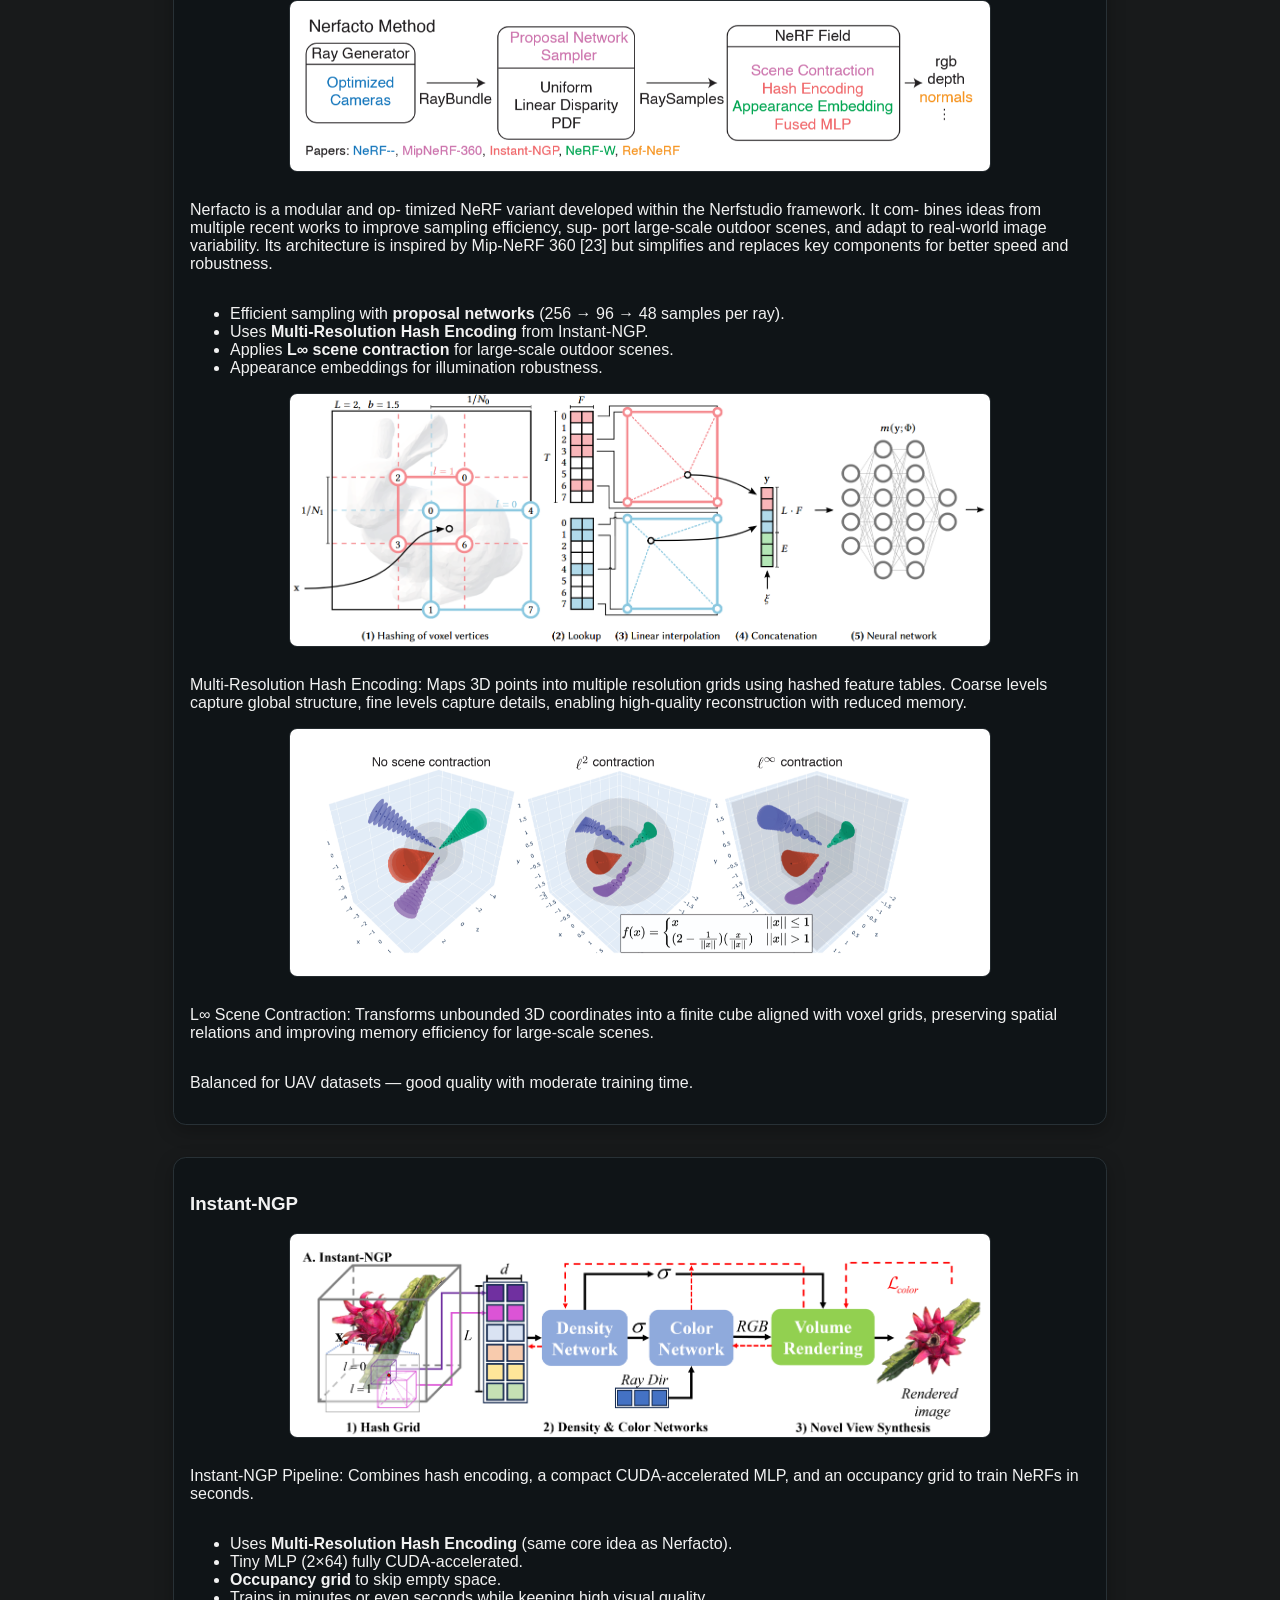
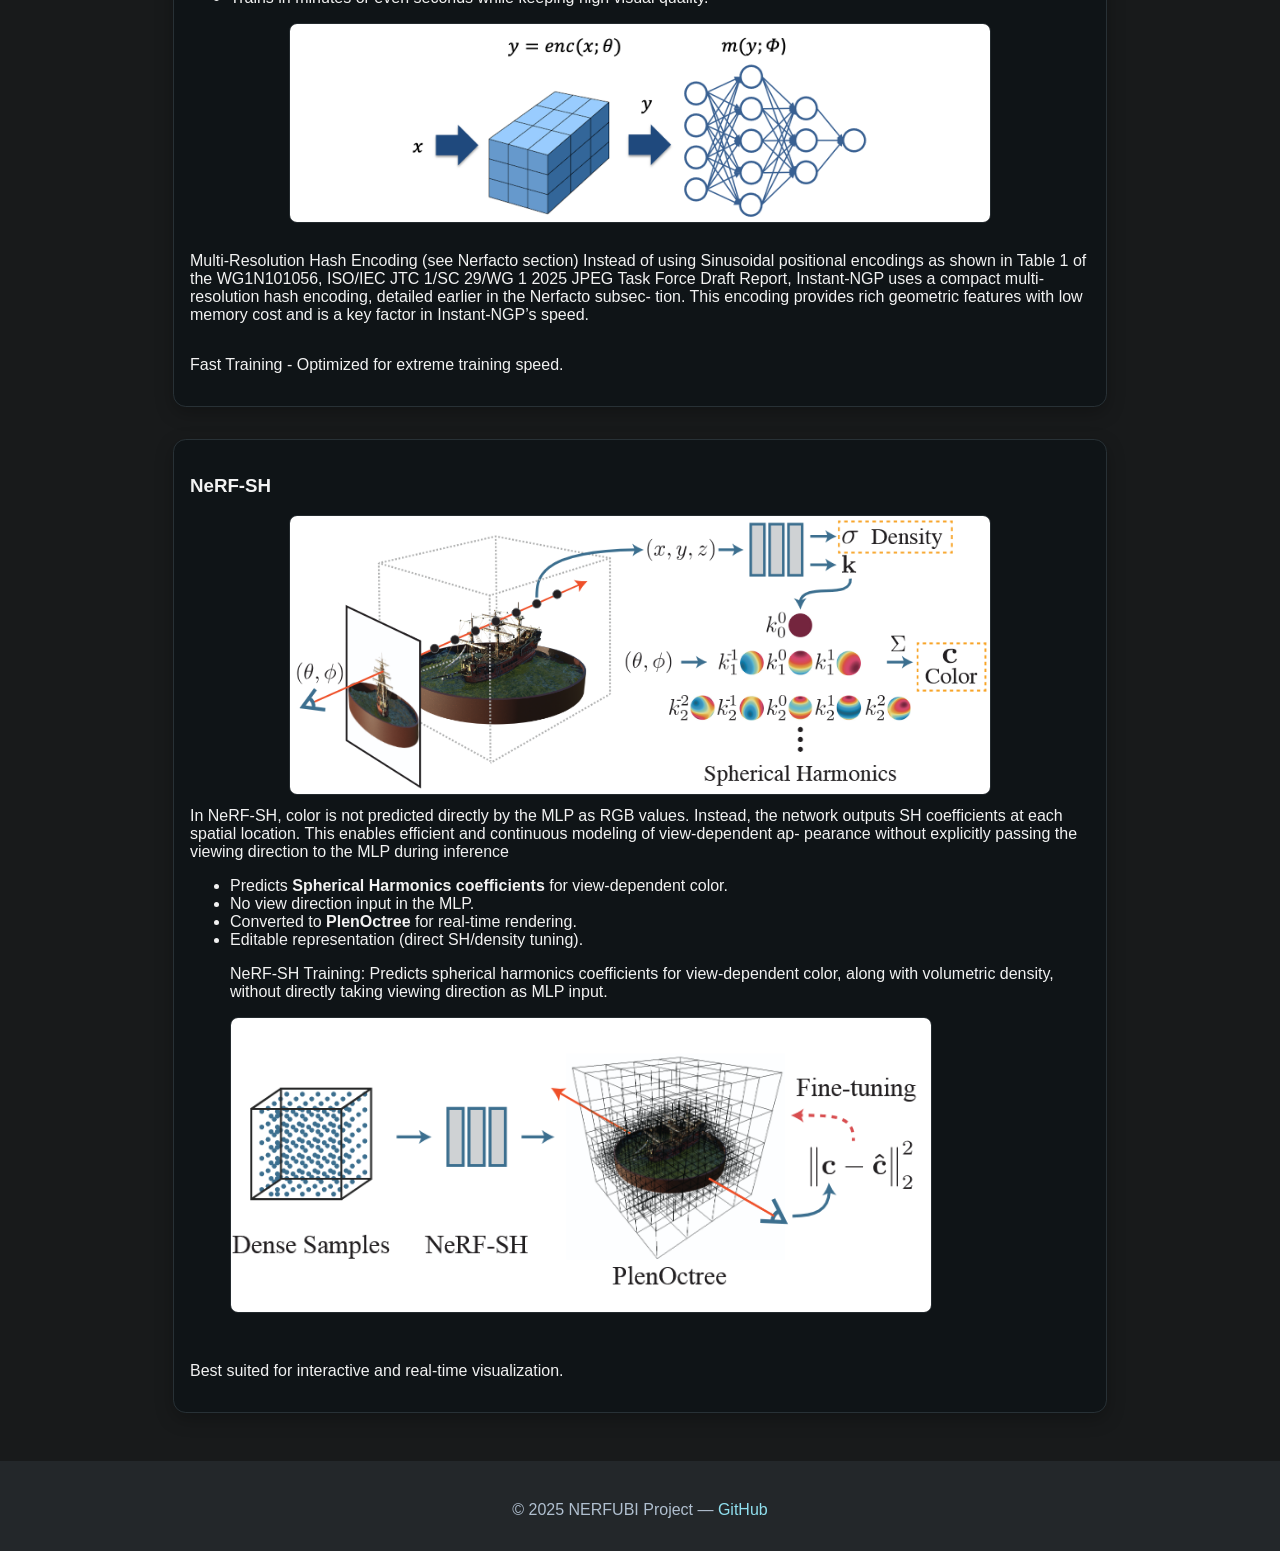
==== commit 9262fa5e: "done" ====
--- a/index.html
+++ b/index.html
@@ -32,8 +32,8 @@
     <p class="subtitle">Neural Radiance Fields for UAV-Based Infrastructure Mapping</p>
   </div>
   <nav>
-    <a href="images.html" target="_blank">Images</a>
-    <a href="index.html">Videos</a>
+    <a href="index.html">Description</a>
+    <a href="images.html" >Images</a>
     <a href="49731_66.pdf" download>Download PDF</a>
   </nav>
 </header>
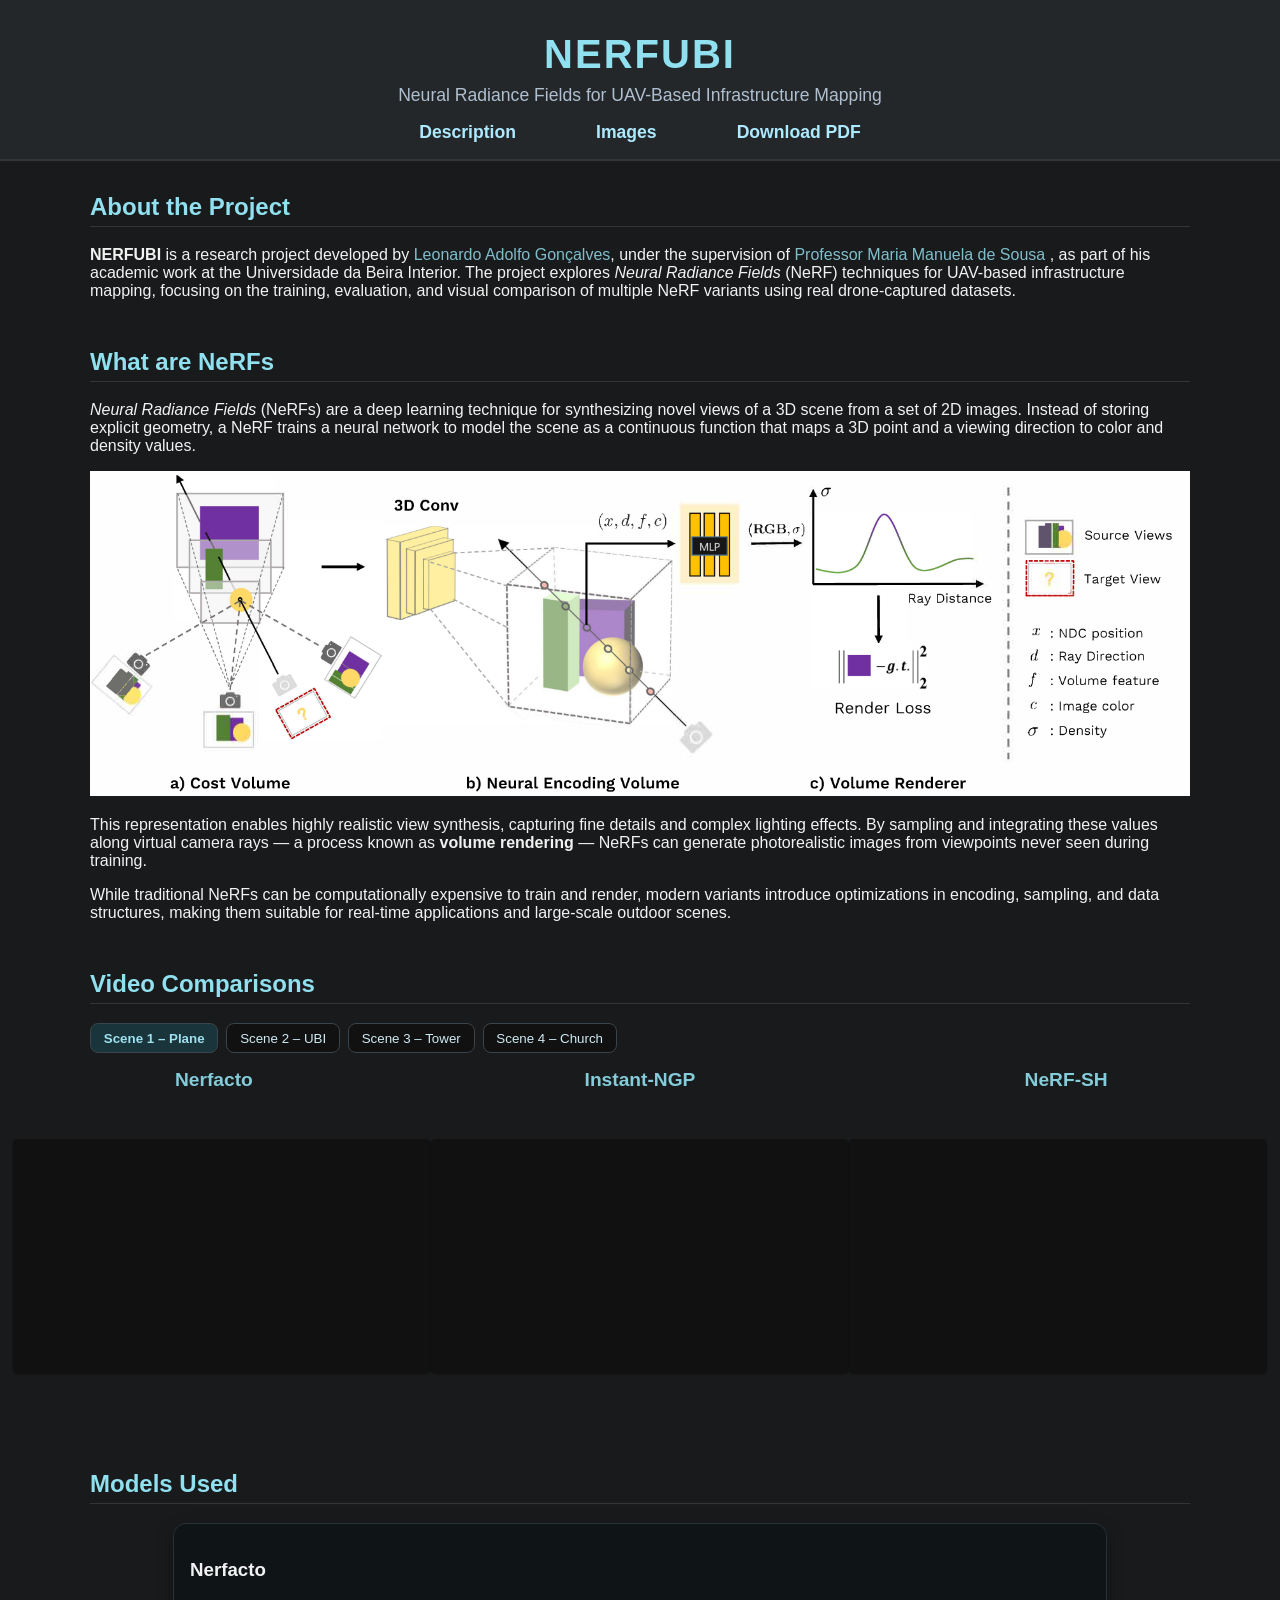
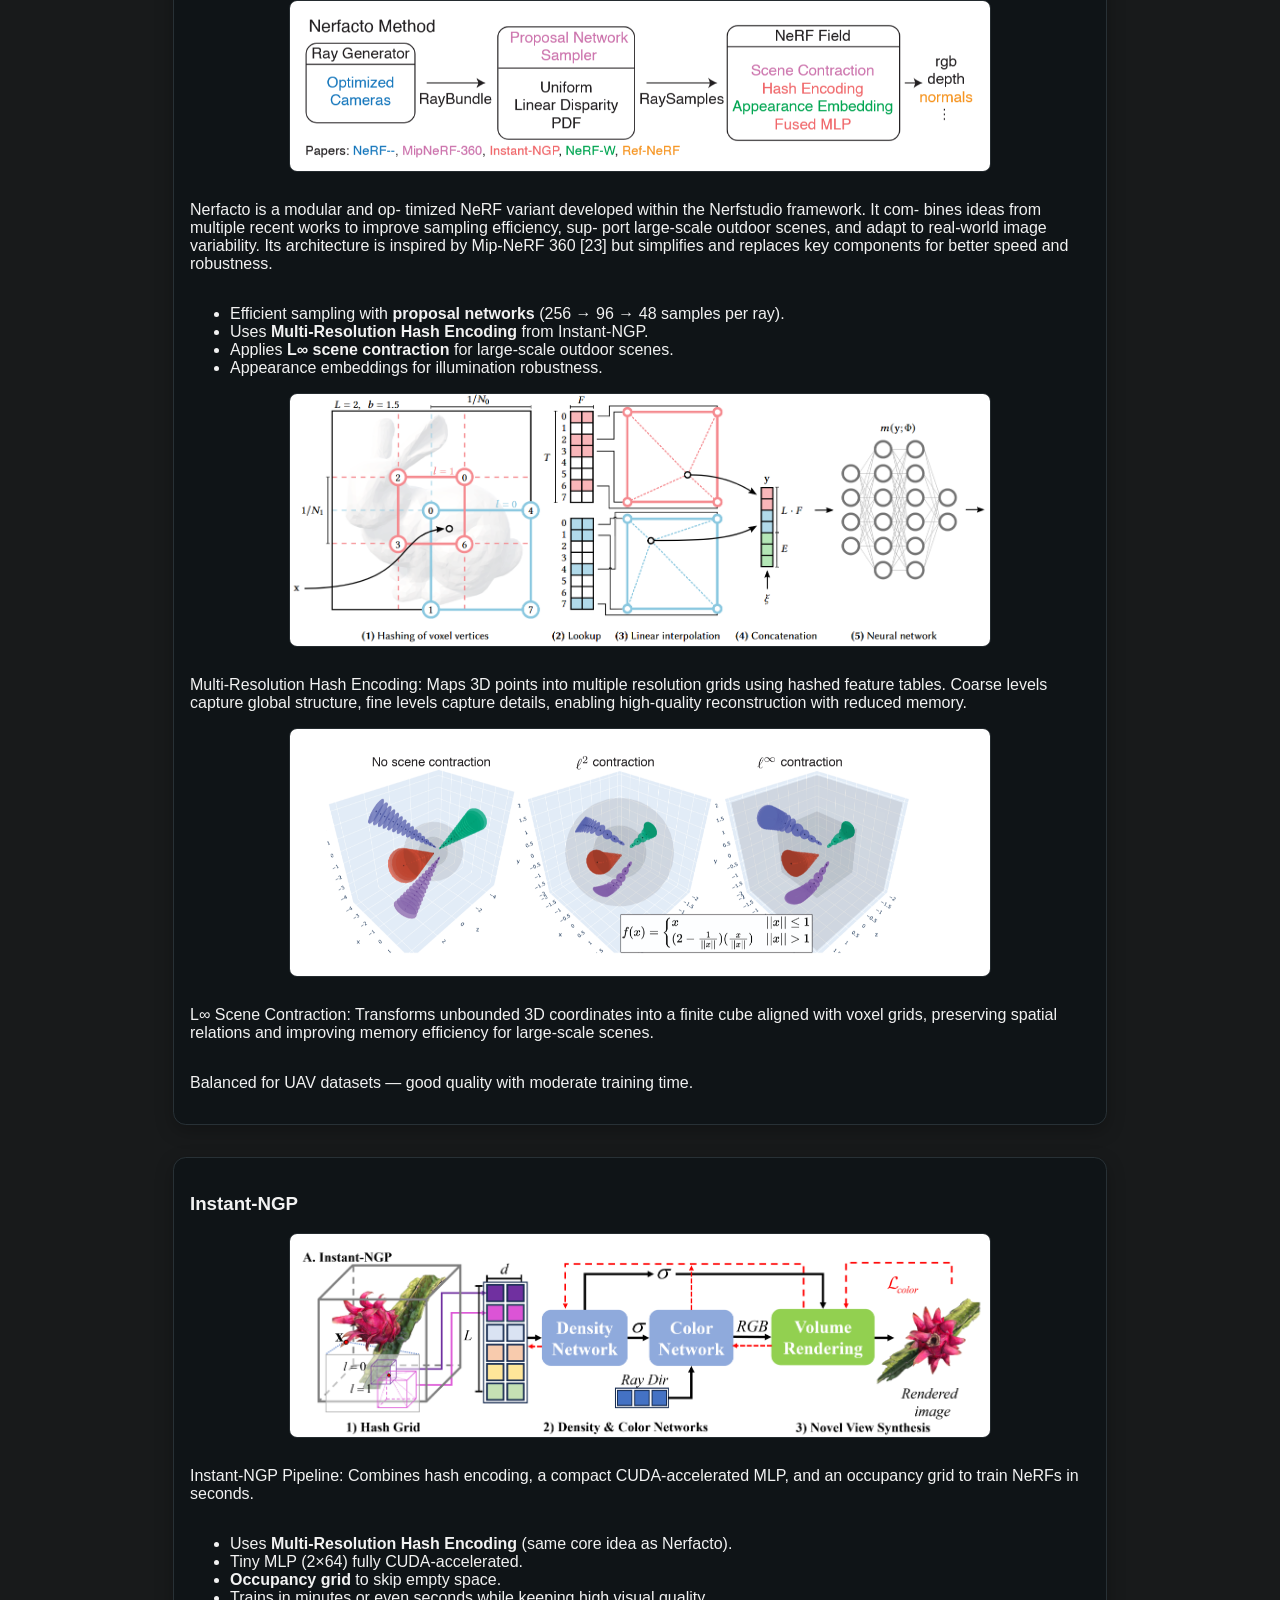
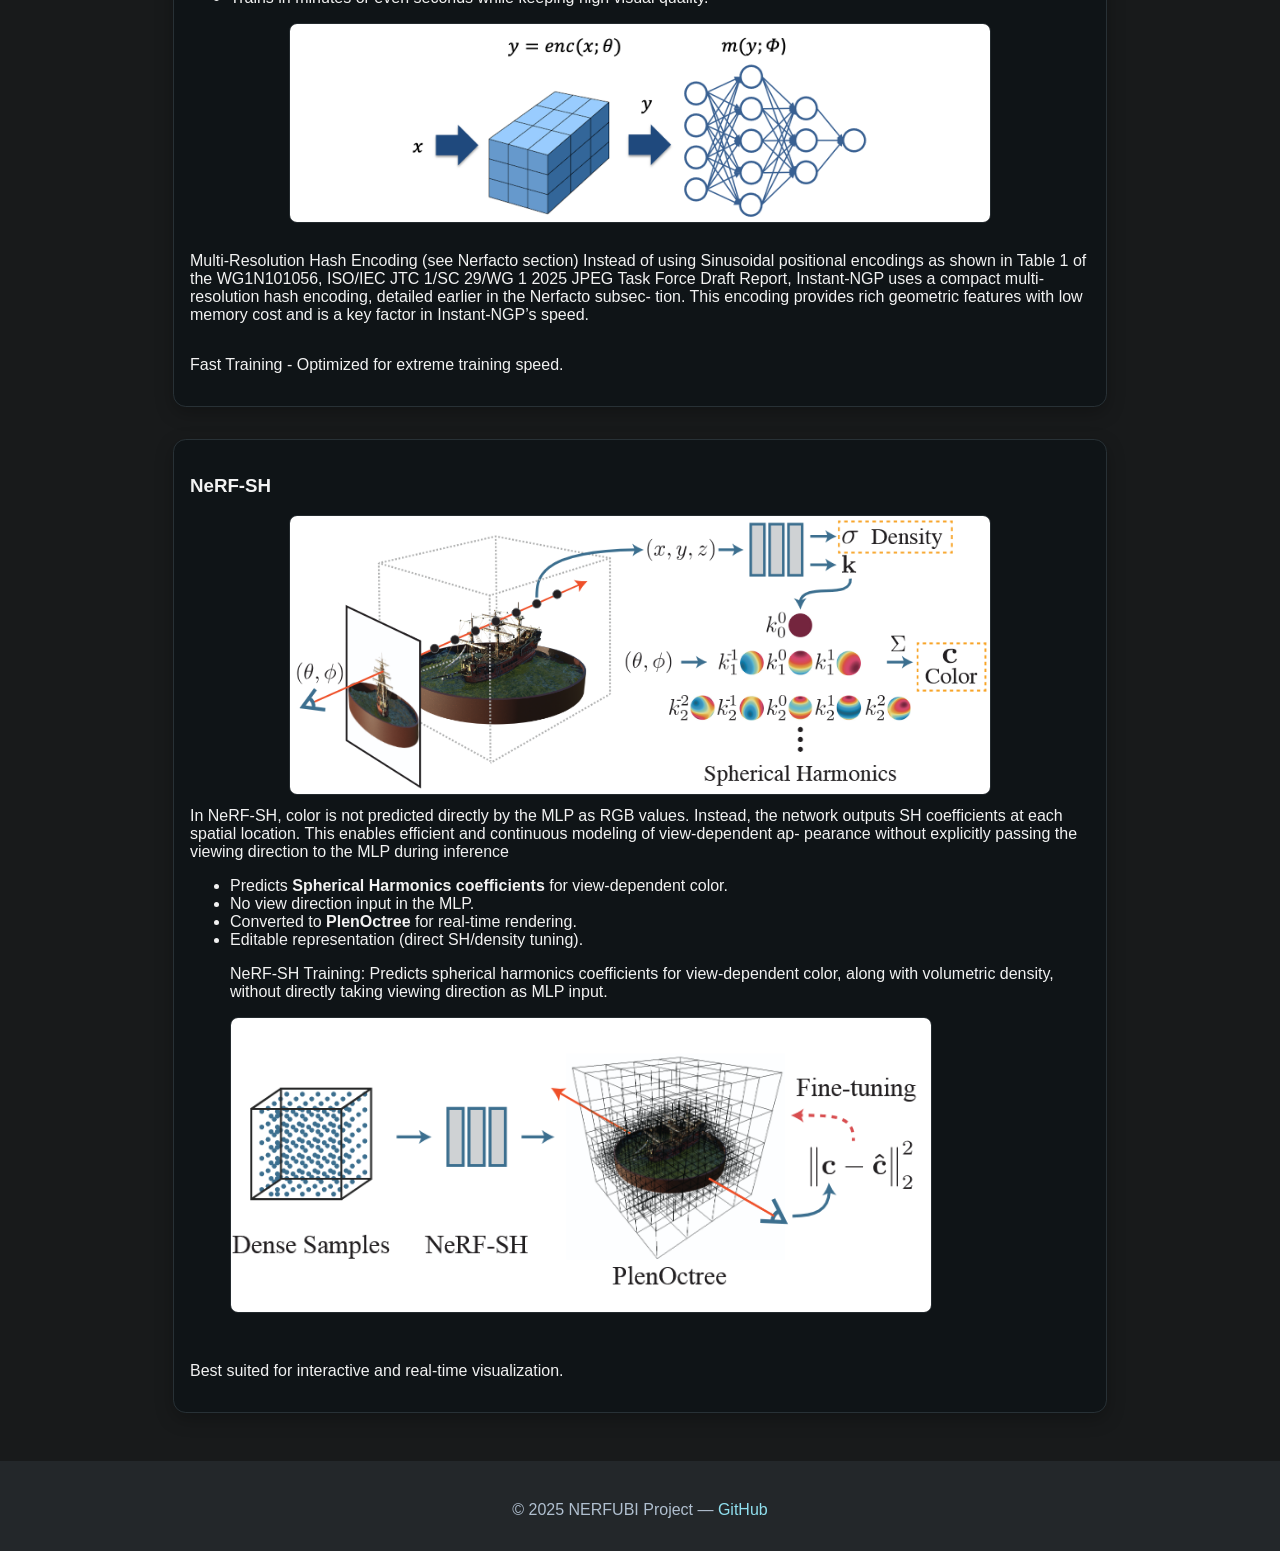
==== commit 5c07b838: "done" ====
--- a/index.html
+++ b/index.html
@@ -78,8 +78,8 @@
 
     <!-- Tabs para escolher a cena -->
     <div class="scene-tabs">
-      <button class="tab active" data-scene="1">Scene 1 – UBI</button>
-      <button class="tab" data-scene="2">Scene 2 – Plane</button>
+      <button class="tab active" data-scene="1">Scene 1 – Plane</button>
+      <button class="tab" data-scene="2">Scene 2 – UBI</button>
       <button class="tab" data-scene="3">Scene 3 – Tower</button>
       <button class="tab" data-scene="4">Scene 4 – Church</button>
     </div>
@@ -93,17 +93,17 @@
       </div>
 
       <!-- Cena 1 -->
+      <div class="video-row" data-scene="2">
+        <video class="cmp-video" muted playsinline loop preload="none"
+               poster="images/nerfacto-thumb.png" data-src="videos/nerfacto6fase_uno.mp4"></video>
+        <video class="cmp-video" muted playsinline loop preload="none"
+               poster="images/instant-ngp-thumb.png" data-src="videos/instant-6fase_uno.mp4"></video>
+        <video class="cmp-video" muted playsinline loop preload="none"
+               poster="images/nerfsh-thumb.png" data-src="videos/nerfsh-6fase_uno.mp4"></video>
+      </div>
+
+      <!-- Cena 2 -->
       <div class="video-row" data-scene="1">
-        <video class="cmp-video" muted playsinline loop preload="none"
-               poster="images/nerfacto-thumb.png" data-src="videos/nerfacto6fase_uno.mp4"></video>
-        <video class="cmp-video" muted playsinline loop preload="none"
-               poster="images/instant-ngp-thumb.png" data-src="videos/instant-6fase_uno.mp4"></video>
-        <video class="cmp-video" muted playsinline loop preload="none"
-               poster="images/nerfsh-thumb.png" data-src="videos/nerfsh-6fase_uno.mp4"></video>
-      </div>
-
-      <!-- Cena 2 -->
-      <div class="video-row" data-scene="2">
         <video class="cmp-video" muted playsinline loop preload="none"
                poster="images/nerfacto-thumb.png" data-src="videos/nerfactoAviao2Min.mp4"></video>
         <video class="cmp-video" muted playsinline loop preload="none"
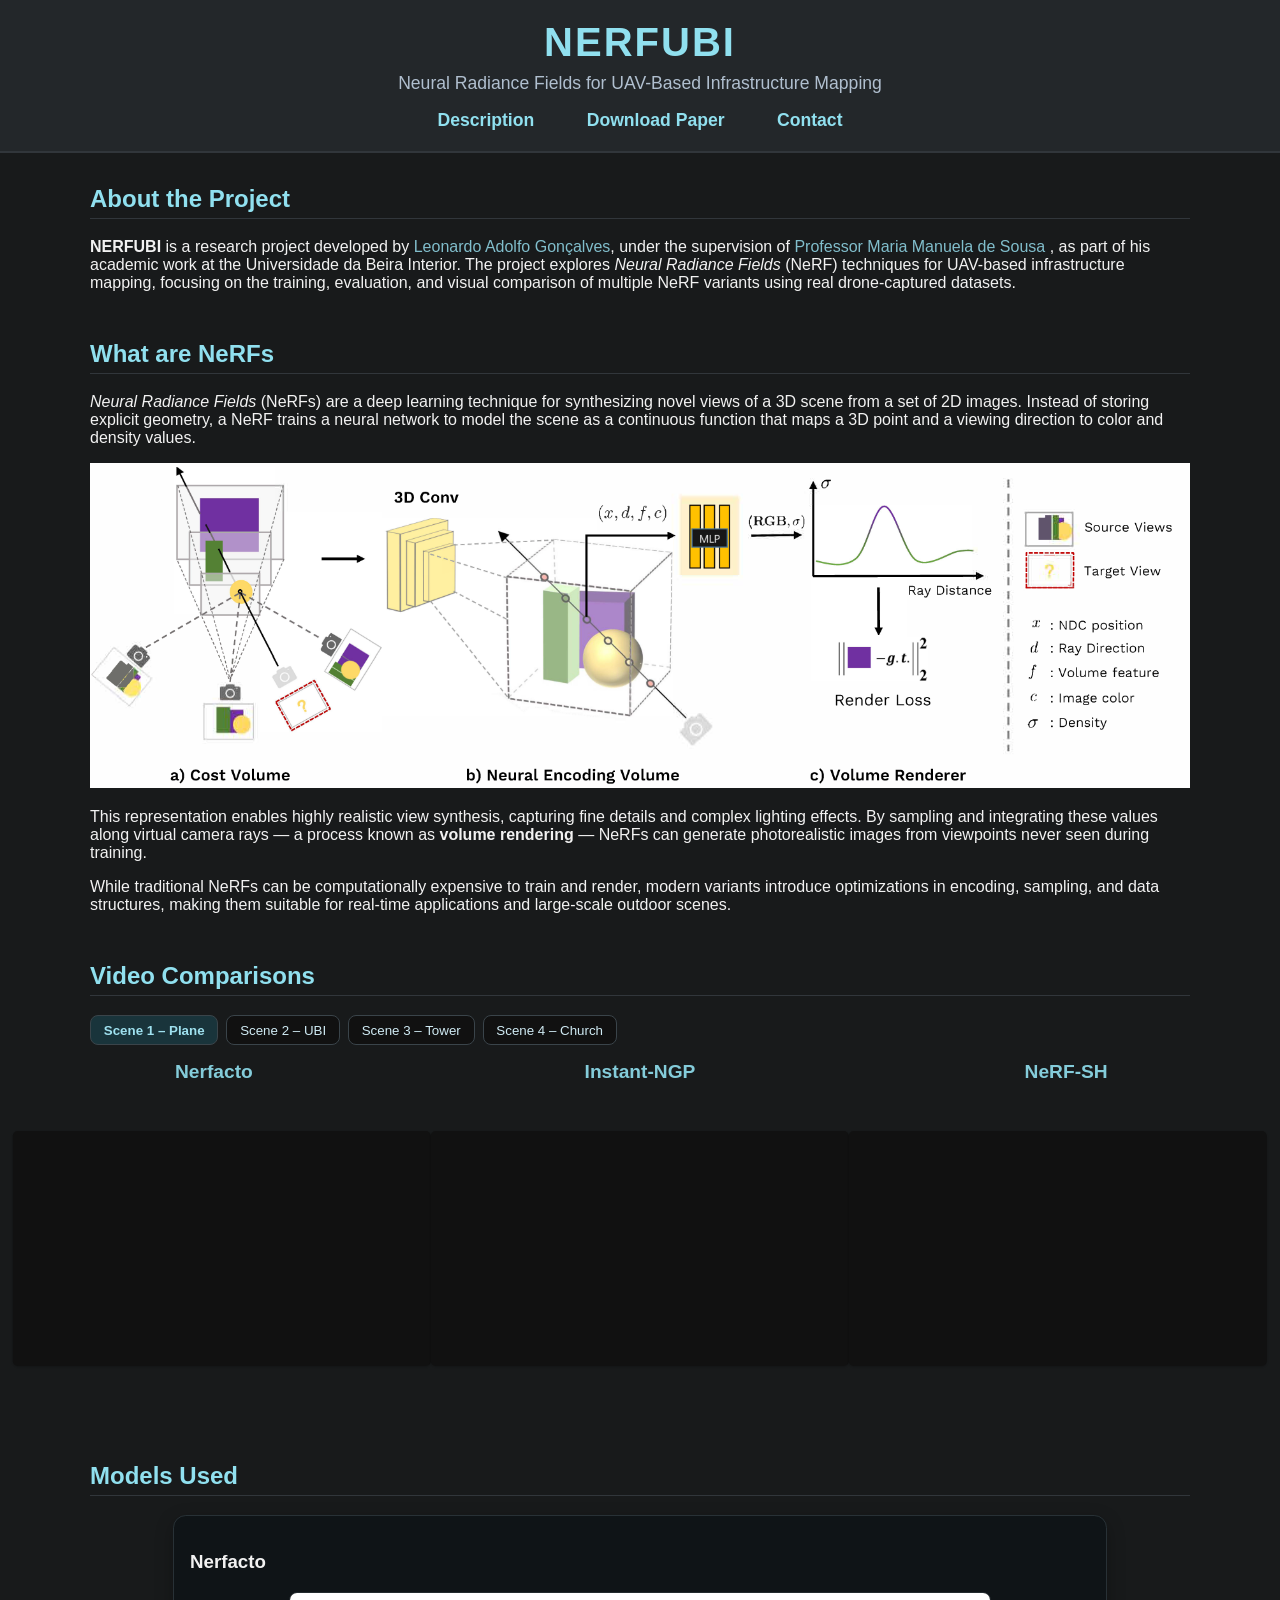
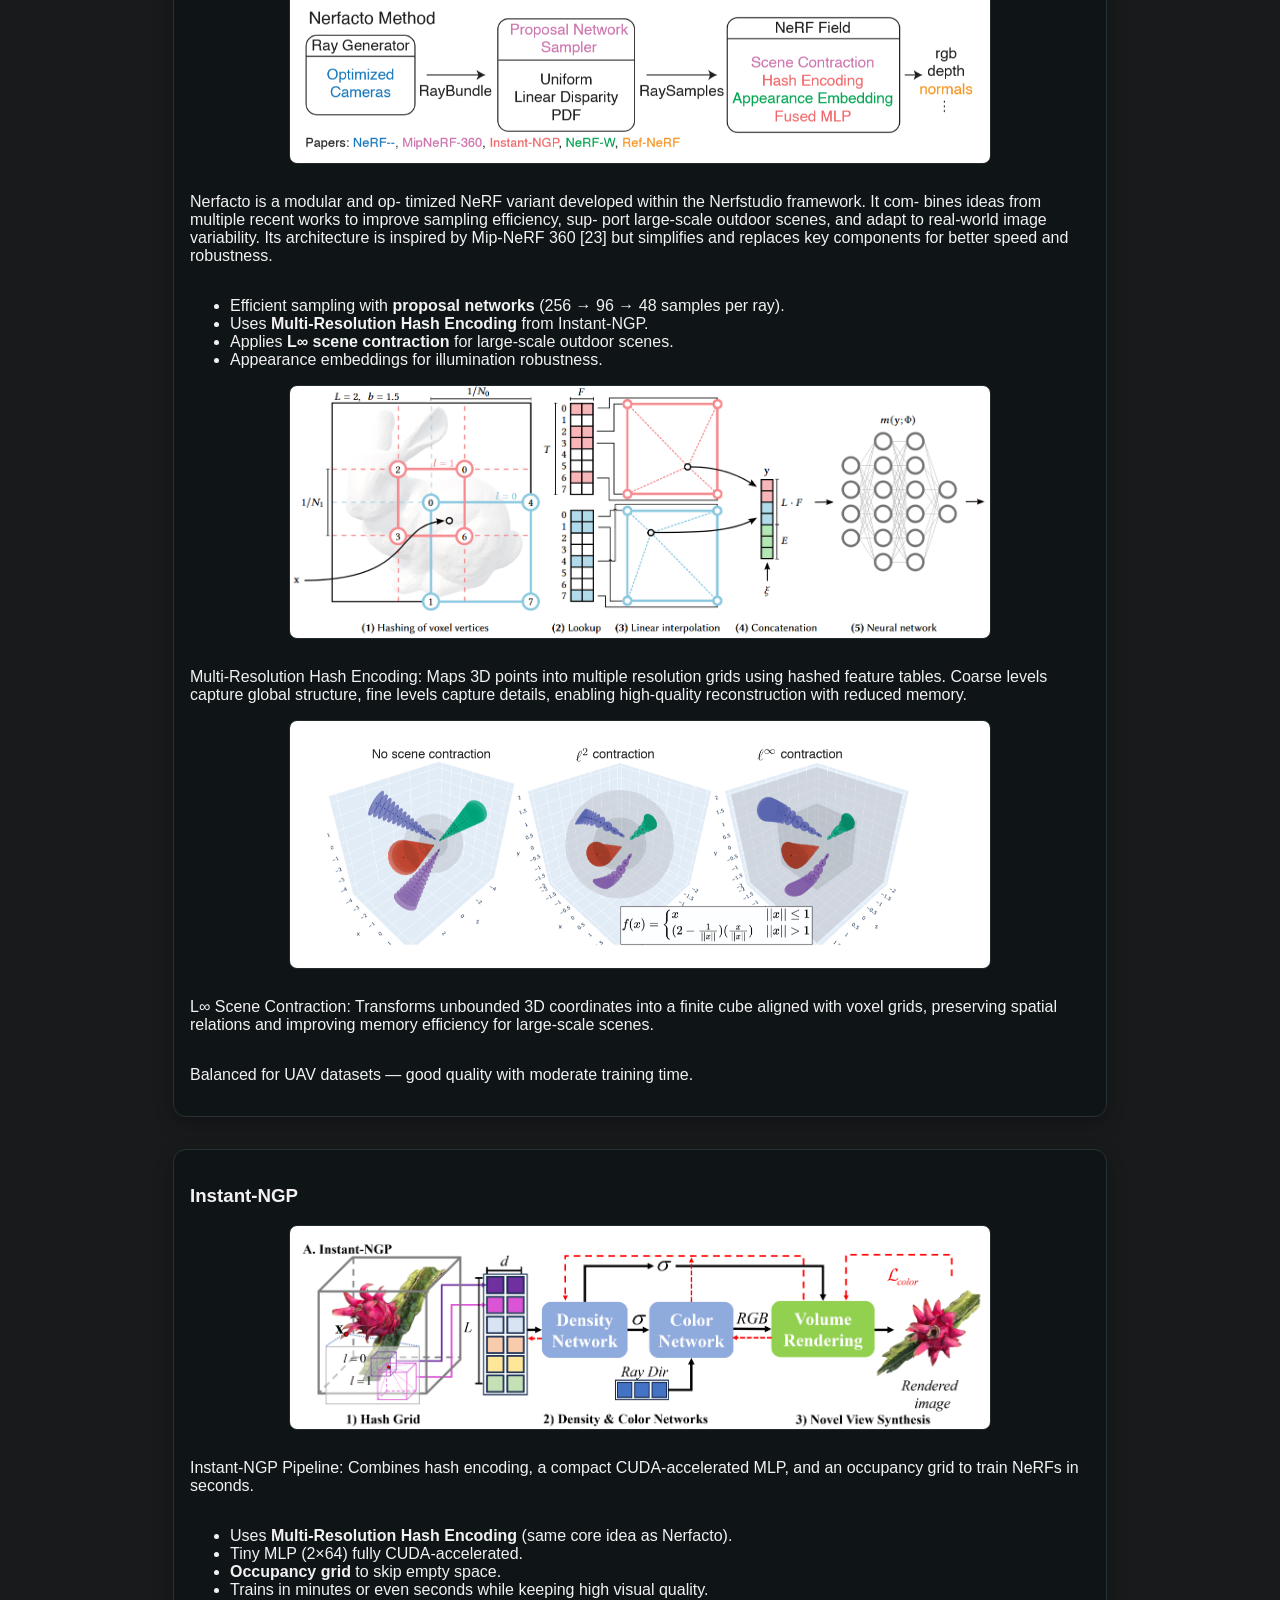
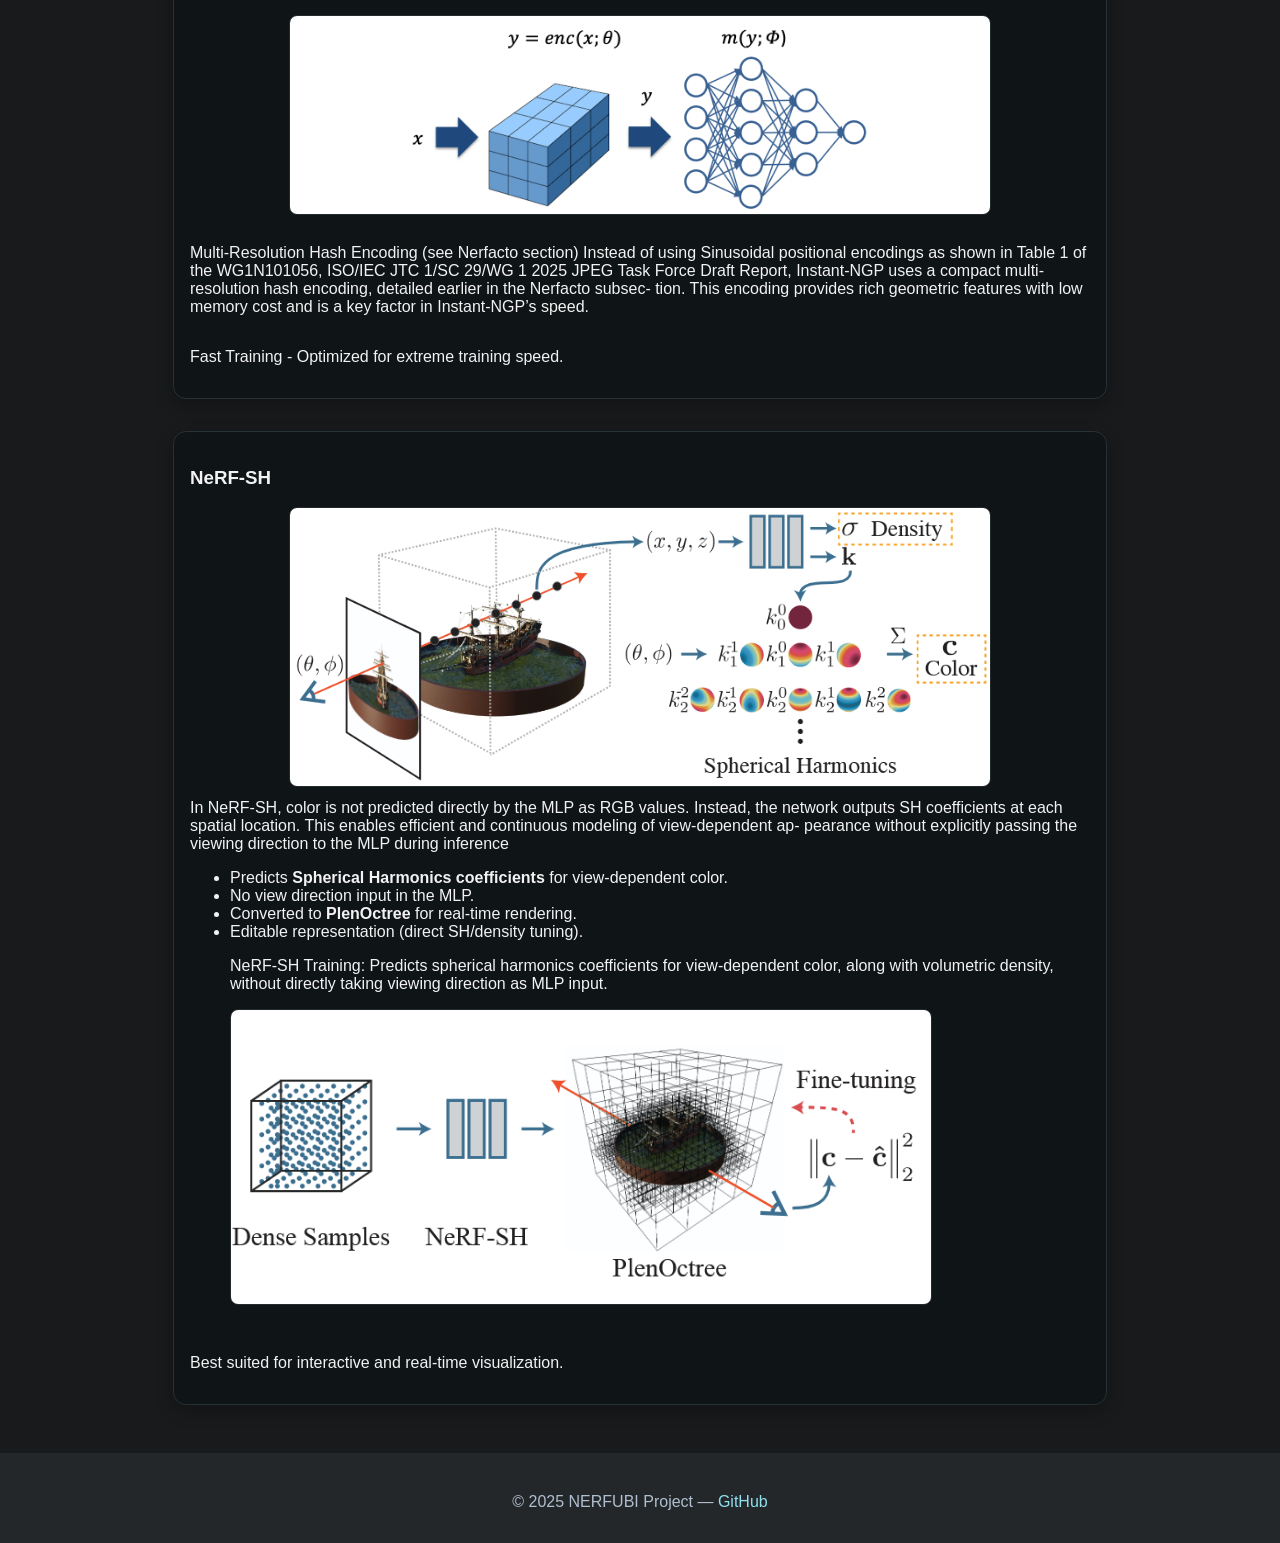
==== commit 7e69c024: "done no img" ====
--- a/index.html
+++ b/index.html
@@ -33,8 +33,8 @@
   </div>
   <nav>
     <a href="index.html">Description</a>
-    <a href="images.html" >Images</a>
-    <a href="49731_66.pdf" download>Download PDF</a>
+    <a href="49731_66.pdf" download>Download Paper</a>
+    <a href="https://www.linkedin.com/in/leonardo-gon%C3%A7alves-0869631b1/" >Contact</a>
   </nav>
 </header>
 
@@ -250,7 +250,7 @@
   showScene(1); // cena inicial
 
   // ===== Lazy-load de vídeos com máximo de 2 downloads =====
-  const maxConcurrent = 2;
+  const maxConcurrent = 3;
   let activeLoads = 0;
   const queue = [];
 
--- a/styles.css
+++ b/styles.css
@@ -7,7 +7,7 @@
 
 header {
     background: #23272a;
-    padding: 2rem 0 1rem 0;
+    padding: 1.25rem 0; /* consistente */
     text-align: center;
     border-bottom: 2px solid #31363b;
 }
@@ -166,19 +166,7 @@
 }
 
 
-nav {
-    display: flex;
-    justify-content: center;
-    gap: 2em; /* espaçamento entre links */
-    margin-top: 1em;
-}
-
-nav a {
-    text-decoration: none;
-    color: #aeeaff;
-    font-weight: bold;
-    font-size: 1.1em;
-}
+
 .model-grid {
   display: flex;
   flex-direction: column; /* vertical stacking */
